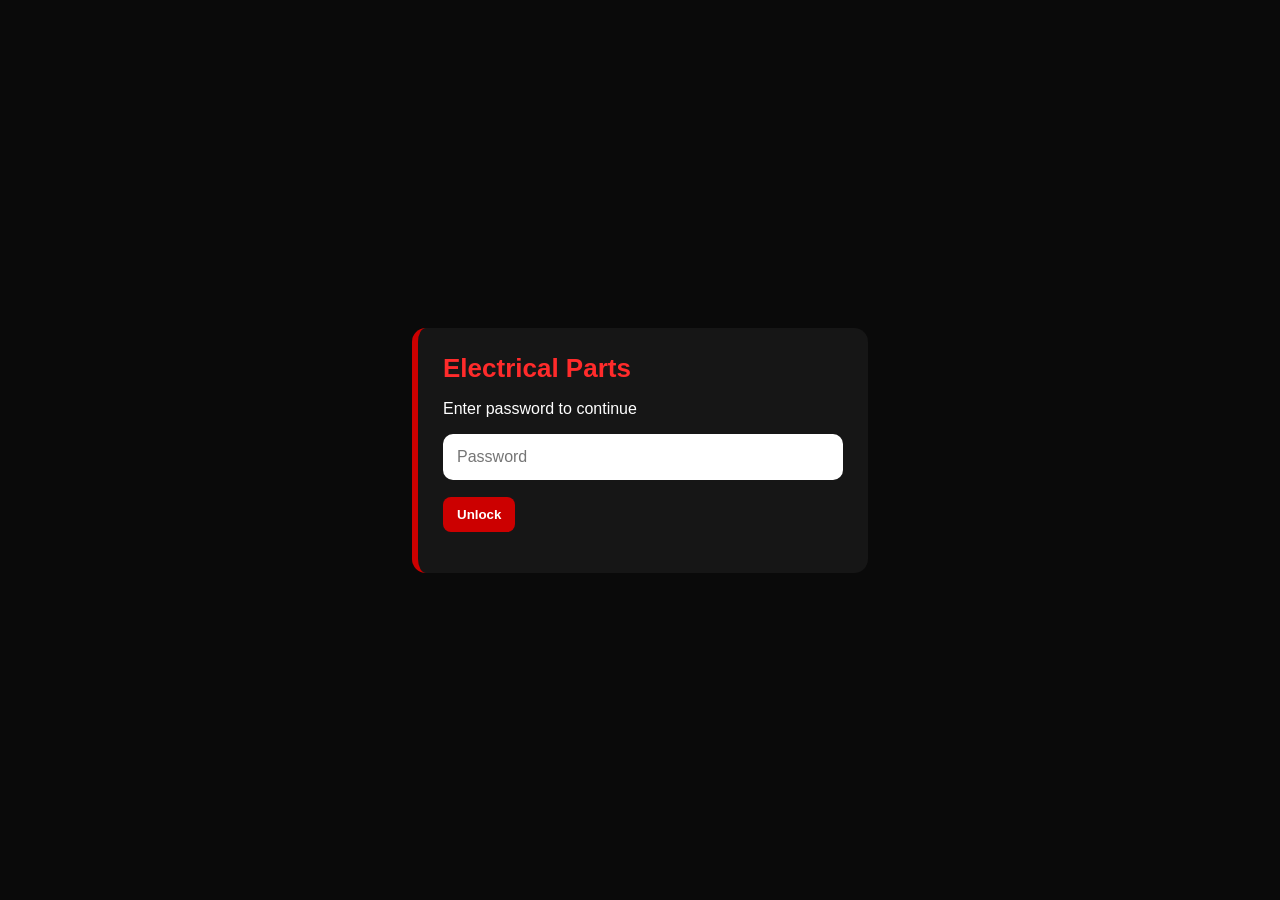
==== index.html @ 6925ba8c "Update index.html" ====
<!DOCTYPE html>
<html lang="en">
<head>
<meta charset="UTF-8">
<meta name="viewport" content="width=device-width, initial-scale=1.0">
<title>Electrical Parts</title>

<style>
body{margin:0;font-family:Arial;background:#0a0a0a;color:white;overflow-x:hidden}
header{background:#111;border-bottom:4px solid #cc0000;padding:12px;position:sticky;top:0;z-index:1000}
.top-row{display:flex;align-items:center;gap:10px}
h1{margin:0;color:#ff2b2b;font-size:26px}
.menu-btn{background:#cc0000;color:white;border:none;padding:10px 14px;border-radius:8px;font-weight:bold;cursor:pointer}
.side-menu{display:none;position:fixed;top:66px;left:0;width:280px;background:#111;border-right:4px solid #cc0000;border-bottom:4px solid #cc0000;padding:10px;z-index:2000}
.side-menu.open{display:flex;flex-direction:column}
.side-menu button{width:100%;text-align:left;background:#cc0000;border:none;color:white;padding:11px;margin:4px 0;border-radius:8px;font-weight:bold;cursor:pointer}
.page{display:none;padding:12px}.active{display:block}
input,select,textarea{width:100%;padding:14px;font-size:16px;border:none;border-radius:10px;margin-bottom:12px;box-sizing:border-box}
textarea{min-height:80px}
.card{background:#161616;border-left:6px solid #cc0000;padding:14px;margin-bottom:12px;border-radius:12px}
.card h2{margin-top:0;color:#ff4d4d}
.location{color:#00ff88;font-weight:bold}
.qty{font-size:20px;font-weight:bold;color:white}
.low{border-left-color:#ffcc00}.critical{border-left-color:#ff0000}
button{background:#cc0000;border:none;color:white;padding:10px 14px;border-radius:8px;font-weight:bold;margin:5px 4px 0 0;cursor:pointer}
.qty-btn{font-size:20px;width:42px}
.small{font-size:13px;color:#ccc}
.selected-stock{background:#123d1f!important;border-left:6px solid #00ff55!important;box-shadow:0 0 12px #00ff55}
table{width:100%;border-collapse:collapse;background:#161616;margin-bottom:15px}
th,td{border:1px solid #333;padding:8px;text-align:left}
th{background:#cc0000;color:white}
td input{margin:0;padding:8px}
.filter-grid{display:grid;grid-template-columns:1fr 1fr;gap:10px}

#loginScreen{
position:fixed;
inset:0;
background:#0a0a0a;
z-index:9999;
display:flex;
align-items:center;
justify-content:center;
padding:20px;
}

.login-box{
background:#161616;
border-left:6px solid #cc0000;
padding:25px;
border-radius:14px;
max-width:400px;
width:100%;
}

.map-wrap{width:100%;display:flex;justify-content:center;align-items:flex-start;overflow:hidden}
.map-container{display:flex;gap:20px;align-items:flex-start;transform-origin:top center}
.workshop{width:720px;height:560px;background:#efefef;border:4px solid black;position:relative;flex-shrink:0}
.box{position:absolute;border:2px solid black;background:#dce6f2;display:flex;justify-content:center;align-items:center;text-align:center;color:black;font-weight:bold;font-size:14px}
.highlight{background:#00ff55!important;box-shadow:0 0 25px #00ff55;animation:flash 1s infinite}
@keyframes flash{0%{opacity:1}50%{opacity:.45}100%{opacity:1}}
.side-panel{display:flex;flex-direction:column;gap:18px;width:260px;flex-shrink:0}
.shelf-box{background:#dce6f2;border:2px solid black;color:black}
.shelf-title{background:#2d65b3;color:white;text-align:center;padding:8px;font-weight:bold}
.shelf,.drawer-row{border-top:1px solid black;padding:8px;text-align:center}

@media(max-width:700px){
html,body{overflow-x:hidden;overflow-y:auto}
h1{font-size:18px}
header{padding:8px}
.side-menu{top:52px;width:85%;max-width:300px}
.page{padding:8px}
.filter-grid{grid-template-columns:1fr}
table{font-size:12px}
th,td{padding:5px}
body.map-mode{overflow:hidden;height:100vh}
body.map-mode #mapPage{height:calc(100vh - 76px);overflow:hidden;padding:4px}
#mapPage h2{display:none}
.map-wrap{height:calc(100vh - 118px);overflow:hidden}
.map-container{transform:scale(.31);transform-origin:top center}
.card{padding:10px;font-size:14px}.card h2{font-size:18px}
}
</style>
</head>

<body>

<div id="loginScreen">
<div class="login-box">
<h1>Electrical Parts</h1>
<p>Enter password to continue</p>
<input id="passwordInput" type="password" placeholder="Password" onkeydown="if(event.key==='Enter'){checkPassword()}">
<button onclick="checkPassword()">Unlock</button>
<p id="loginError" style="color:#ff4d4d;"></p>
</div>
</div>

<header>
<div class="top-row">
<button class="menu-btn" onclick="toggleMenu()">☰ Menu</button>
<h1>Electrical Parts</h1>
</div>

<nav id="sideMenu" class="side-menu">
<button onclick="showPage('searchPage');toggleMenu()">Search</button>
<button onclick="showPage('addPage');toggleMenu()">Add Part</button>
<button onclick="showPage('editPage');toggleMenu()">Edit Parts</button>
<button onclick="showPage('stockPage');toggleMenu()">Stock Warnings</button>
<button onclick="showPage('warningSettingsPage');toggleMenu()">Warning Settings</button>
<button onclick="showPage('movementPage');toggleMenu()">Stock In / Out</button>
<button onclick="showPage('bulkPage');toggleMenu()">Bulk Job Issue</button>
<button onclick="showPage('historyPage');toggleMenu()">Usage History</button>
<button onclick="showPage('mapPage');toggleMenu()">Map</button>
<button onclick="logout()">Logout</button>
</nav>
</header>

<div id="searchPage" class="page active">
<input id="search" placeholder="Search parts..." oninput="searchParts()">
<div id="results"></div>
</div>

<div id="addPage" class="page">
<h2>Add New Part</h2>
<input id="newPartName" placeholder="Part Name">
<input id="newSupplier" placeholder="Supplier / Manufacturer">
<input id="newMPN" placeholder="Manufacturer Part Number / Part Code">
<input id="newType" placeholder="Part Type">
<textarea id="newDescription" placeholder="Description"></textarea>
<input id="newRack" placeholder="Rack">
<input id="newShelf" placeholder="Shelf">
<input id="newDrawer" placeholder="Drawer e.g. L1 or R5">
<input id="newArea" placeholder="Area e.g. Grey Box, RHS of shelf">
<input id="newQuantity" placeholder="Quantity">
<button onclick="addPart()">Add Part</button>
</div>

<div id="editPage" class="page">
<h2>Edit Existing Parts</h2>
<input id="editSearch" placeholder="Search part to edit..." oninput="showEditParts()">
<div id="editResults"></div>
</div>

<div id="stockPage" class="page">
<h2>Stock Warnings</h2>
<p>Items are shown based on their part type warning level.</p>
<button onclick="showPage('warningSettingsPage')">Edit Stock Warning Levels</button>
<div id="stockResults"></div>
</div>

<div id="warningSettingsPage" class="page">
<h2>Stock Warning Settings</h2>
<p class="small">Set the warning quantity for each part type. Example: Terminals = 20, Sensors = 2.</p>
<div id="warningSettingsResults"></div>
</div>

<div id="movementPage" class="page">
<h2>Stock In / Out</h2>
<h3>Selected Stock Movement</h3>
<div id="selectedMovePart" class="card">No part selected.</div>

<select id="moveType">
<option value="IN">Stock In</option>
<option value="OUT">Stock Out</option>
</select>

<input id="moveQty" type="number" placeholder="Quantity">
<input id="moveJob" placeholder="Job Number / Reference">
<textarea id="moveNotes" placeholder="Notes"></textarea>
<button onclick="submitMovement()">Submit Movement</button>

<hr>

<input id="moveSearch" placeholder="Search part name, supplier, part code, type, rack, shelf or drawer..." oninput="showMovementSearchResults()">
<div id="moveSearchResults"></div>
</div>

<div id="bulkPage" class="page">
<h2>Bulk Job Issue</h2>
<p class="small">Search for parts, add them to the job table, then enter the quantity used.</p>

<input id="bulkJob" placeholder="Job Number">
<textarea id="bulkNotes" placeholder="Job notes"></textarea>

<input id="bulkSearch" placeholder="Search part to add to job..." oninput="showBulkSearchResults()">
<div id="bulkSearchResults"></div>

<h3>Parts Added To This Job</h3>
<div id="bulkJobTable"></div>

<button onclick="submitBulkIssue()">Submit Bulk Issue</button>
<button onclick="clearBulkJob()">Clear Job List</button>
</div>

<div id="historyPage" class="page">
<h2>Stock Movement / Job History</h2>

<input id="historySearch" placeholder="Search all fields including job number, part name, part code, supplier..." oninput="showHistory()">

<div class="filter-grid">
<select id="historyTypeFilter" onchange="showHistory()">
<option value="">All Movement Types</option>
<option value="IN">Stock In</option>
<option value="OUT">Stock Out</option>
<option value="MANUAL IN">Manual In</option>
<option value="MANUAL OUT">Manual Out</option>
<option value="JOB OUT">Job Out</option>
</select>

<select id="historySupplierFilter" onchange="showHistory()">
<option value="">All Suppliers / Manufacturers</option>
</select>

<select id="historyPartTypeFilter" onchange="showHistory()">
<option value="">All Part Types</option>
</select>

<select id="historyJobFilter" onchange="showHistory()">
<option value="">All Job Numbers</option>
</select>
</div>

<button onclick="clearHistoryFilters()">Clear Filters</button>
<button onclick="exportHistoryToExcel()">Export Current Results to Excel</button>

<div id="historyResults"></div>
</div>
<div id="mapPage" class="page">
<div id="selectedInfo"></div>

<div class="map-wrap">
<div class="map-container">

<div class="workshop">
<div class="box" id="rack-13" style="top:30px;left:30px;width:200px;height:55px">Rack 13</div>
<div class="box" id="rack-14" style="top:30px;left:230px;width:200px;height:55px">Rack 14</div>
<div class="box" id="rack-15" style="top:30px;left:430px;width:200px;height:55px">Rack 15</div>

<div class="box" id="rack-16" style="top:85px;left:30px;width:200px;height:55px">Rack 16</div>
<div class="box" id="rack-17" style="top:85px;left:230px;width:200px;height:55px">Rack 17</div>
<div class="box" id="rack-18" style="top:85px;left:430px;width:200px;height:55px">Rack 18</div>

<div class="box" id="right-drawer-main" style="top:190px;left:0;width:55px;height:130px;writing-mode:vertical-rl">Right Drawer</div>
<div class="box" id="left-drawer-main" style="top:350px;left:0;width:55px;height:130px;writing-mode:vertical-rl">Left Drawer</div>

<div class="box" style="top:310px;left:150px;width:280px;height:100px;background:#ddd9cf">Bench</div>
<div class="box" style="top:410px;left:320px;width:110px;height:120px;background:#ddd9cf"></div>

<div class="box" id="cupboard-1" style="bottom:40px;left:40px;width:220px;height:55px">Cupboard 1</div>
<div class="box" id="rack-19" style="bottom:40px;right:50px;width:220px;height:55px">Rack 19</div>
</div>

<div class="side-panel">

<div class="shelf-box">
<div class="shelf-title">Rack Shelves</div>
<div class="shelf" id="shelf-1">Shelf 1</div>
<div class="shelf" id="shelf-2">Shelf 2</div>
<div class="shelf" id="shelf-3">Shelf 3</div>
<div class="shelf" id="shelf-4">Shelf 4</div>
<div class="shelf" id="shelf-5">Shelf 5</div>
<div class="shelf" id="shelf-6">Shelf 6</div>
</div>

<div class="shelf-box">
<div class="shelf-title">Left Drawer</div>
<div class="drawer-row" id="left-drawer-1">L1</div>
<div class="drawer-row" id="left-drawer-2">L2</div>
<div class="drawer-row" id="left-drawer-3">L3</div>
<div class="drawer-row" id="left-drawer-4">L4</div>
<div class="drawer-row" id="left-drawer-5">L5</div>
<div class="drawer-row" id="left-drawer-6">L6</div>
<div class="drawer-row" id="left-drawer-7">L7</div>
</div>

<div class="shelf-box">
<div class="shelf-title">Right Drawer</div>
<div class="drawer-row" id="right-drawer-1">R1</div>
<div class="drawer-row" id="right-drawer-2">R2</div>
<div class="drawer-row" id="right-drawer-3">R3</div>
<div class="drawer-row" id="right-drawer-4">R4</div>
<div class="drawer-row" id="right-drawer-5">R5</div>
<div class="drawer-row" id="right-drawer-6">R6</div>
<div class="drawer-row" id="right-drawer-7">R7</div>
</div>

</div>
</div>
</div>
</div>

<script>
const PASSWORD_HASH="a15b76f0a1c9ef43b45157bc098e93d443d8902a53653517dbcca59de9decd73";

const API="https://snbavhdmagfufvpiocrf.supabase.co/rest/v1/parts_public";
const TABLE_API="https://snbavhdmagfufvpiocrf.supabase.co/rest/v1/Parts";
const MOVEMENT_API="https://snbavhdmagfufvpiocrf.supabase.co/rest/v1/stock_movements";
const WARNING_API="https://snbavhdmagfufvpiocrf.supabase.co/rest/v1/stock_warning_rules";
const API_KEY="sb_publishable_PPTLw8gmtTmpbaKq_uP07Q_nWmTYSjt";
const DEFAULT_LOW_STOCK_LIMIT=2;

let allParts=[];
let movements=[];
let bulkItems=[];
let selectedMovementPart=null;
let warningRules=[];

async function hashText(text){
const encoder=new TextEncoder();
const data=encoder.encode(text);
const hashBuffer=await crypto.subtle.digest("SHA-256",data);
const hashArray=Array.from(new Uint8Array(hashBuffer));
return hashArray.map(b=>b.toString(16).padStart(2,"0")).join("");
}

function checkPassword(){
const entered=document.getElementById("passwordInput").value.trim();

if(entered==="STT-123"){
sessionStorage.setItem("unlocked","yes");
document.getElementById("loginScreen").style.display="none";
document.getElementById("loginError").innerText="";
}else{
document.getElementById("loginError").innerText="Incorrect password";
}
}

function logout(){
sessionStorage.removeItem("unlocked");
location.reload();
}

window.addEventListener("load",()=>{
if(sessionStorage.getItem("unlocked")==="yes"){
document.getElementById("loginScreen").style.display="none";
}
});

function toggleMenu(){
document.getElementById("sideMenu").classList.toggle("open");
}

function showPage(page){
document.querySelectorAll(".page").forEach(p=>p.classList.remove("active"));
document.getElementById(page).classList.add("active");
document.body.classList.toggle("map-mode",page==="mapPage");

if(page==="editPage")showEditParts();
if(page==="stockPage")showStockWarnings();
if(page==="warningSettingsPage")showWarningSettings();

if(page==="movementPage"){
selectedMovementPart=null;
document.getElementById("selectedMovePart").className="card";
document.getElementById("selectedMovePart").innerHTML="No part selected.";
showMovementSearchResults();
}

if(page==="bulkPage"){
showBulkSearchResults();
renderBulkTable();
}

if(page==="historyPage")loadMovements();
}

async function loadParts(){
const r=await fetch(API,{
headers:{
apikey:API_KEY,
Authorization:"Bearer "+API_KEY
}
});

allParts=await r.json();

await loadWarningRules();

showParts(allParts);
showStockWarnings();
renderBulkTable();
}

async function loadWarningRules(){
const r=await fetch(WARNING_API+"?select=*",{
headers:{
apikey:API_KEY,
Authorization:"Bearer "+API_KEY
}
});

warningRules=await r.json();
}

function qty(p){
return Number(p.quantity||0);
}

function getWarningLevel(partType){
const rule=warningRules.find(r=>
String(r.part_type||"").toLowerCase()===String(partType||"").toLowerCase()
);

return rule?Number(rule.warning_level||DEFAULT_LOW_STOCK_LIMIT):DEFAULT_LOW_STOCK_LIMIT;
}

function cardClass(p){
const warning=getWarningLevel(p.part_type);

if(qty(p)<=0)return"card critical";
if(qty(p)<=warning)return"card low";

return"card";
}

function partMatches(p,s){
return JSON.stringify(p).toLowerCase().includes(s);
}

function searchParts(){
const s=document.getElementById("search").value.toLowerCase();
showParts(allParts.filter(p=>partMatches(p,s)));
}

function renderPartCard(part){
const encoded=encodeURIComponent(JSON.stringify(part));
const warning=getWarningLevel(part.part_type);

const description=part.description||"";
const area=part.area||"";

return `
<div class="${cardClass(part)}">
<h2>${part.part_name||""}</h2>
<p><b>Supplier / Manufacturer:</b> ${part.supplier_name||""}</p>
<p><b>Manufacturer Part Number:</b> ${part.manufacturer_part_number||""}</p>
<p><b>Part Type:</b> ${part.part_type||""}</p>
${description?`<p><b>Description:</b> ${description}</p>`:""}

<p class="qty"><b>Quantity:</b> ${qty(part)}</p>
<p class="small">Warning level for this type: ${warning}</p>

<button class="qty-btn" onclick="changeQuantityFromEncoded('${encoded}',${qty(part)-1},'MANUAL OUT','')">-</button>
<button class="qty-btn" onclick="changeQuantityFromEncoded('${encoded}',${qty(part)+1},'MANUAL IN','')">+</button>

<p class="location">
${part.rack?"Rack "+part.rack:""}
${part.shelf?" | Shelf "+part.shelf:""}
${part.drawer?" | Drawer "+part.drawer:""}
${area?" | Area "+area:""}
</p>

<button onclick='showMap(${JSON.stringify(part.rack||"")},${JSON.stringify(part.shelf||"")},${JSON.stringify(part.drawer||"")})'>View Location on Map</button>
</div>`;
}

function showParts(parts){
document.getElementById("results").innerHTML=parts.map(renderPartCard).join("");
}

function showStockWarnings(){
const low=[...allParts]
.filter(p=>qty(p)<=getWarningLevel(p.part_type))
.sort((a,b)=>qty(a)-qty(b));

document.getElementById("stockResults").innerHTML=low.length
? low.map(renderPartCard).join("")
: `<div class="card"><h2>No low stock items</h2></div>`;
}

function showWarningSettings(){
const partTypes=[...new Set(allParts.map(p=>p.part_type||"Unknown").filter(Boolean))].sort();

document.getElementById("warningSettingsResults").innerHTML=`
<table>
<thead>
<tr><th>Part Type</th><th>Warning Level</th><th>Save</th></tr>
</thead>
<tbody>
${partTypes.map((type,i)=>`
<tr>
<td>${type}</td>
<td><input id="warn-${i}" type="number" value="${getWarningLevel(type)}"></td>
<td><button onclick="saveWarningRule('${encodeURIComponent(type)}','warn-${i}')">Save</button></td>
</tr>
`).join("")}
</tbody>
</table>`;
}

async function saveWarningRule(encodedType,inputId){
const type=decodeURIComponent(encodedType);
const level=Number(document.getElementById(inputId).value||DEFAULT_LOW_STOCK_LIMIT);

const existing=warningRules.find(r=>
String(r.part_type||"").toLowerCase()===String(type||"").toLowerCase()
);

let response;

if(existing){
response=await fetch(WARNING_API+"?id=eq."+existing.id,{
method:"PATCH",
headers:{"Content-Type":"application/json",apikey:API_KEY,Authorization:"Bearer "+API_KEY},
body:JSON.stringify({warning_level:level})
});
}else{
response=await fetch(WARNING_API,{
method:"POST",
headers:{"Content-Type":"application/json",apikey:API_KEY,Authorization:"Bearer "+API_KEY},
body:JSON.stringify({part_type:type,warning_level:level})
});
}

if(!response.ok){
alert(await response.text());
return;
}

alert("Warning level saved");
await loadWarningRules();
showWarningSettings();
showStockWarnings();
}

function changeQuantityFromEncoded(encoded,newQty,type,job){
changeQuantity(JSON.parse(decodeURIComponent(encoded)),newQty,type,job);
}

async function changeQuantity(part,newQty,type="UPDATE",job="",notes=""){
if(newQty<0)newQty=0;

let url=part.id
? TABLE_API+"?id=eq."+part.id
: TABLE_API+"?Manufacturer%20Part%20Number=eq."+encodeURIComponent(part.manufacturer_part_number);

const r=await fetch(url,{
method:"PATCH",
headers:{
"Content-Type":"application/json",
apikey:API_KEY,
Authorization:"Bearer "+API_KEY,
Prefer:"return=representation"
},
body:JSON.stringify({"Quantity":Number(newQty)})
});

if(!r.ok){
alert(await r.text());
return;
}

const oldQty=qty(part);

const index=allParts.findIndex(p=>
(p.id&&p.id===part.id) ||
(!p.id&&p.manufacturer_part_number===part.manufacturer_part_number)
);

if(index!==-1)allParts[index].quantity=Number(newQty);

await logMovement(part,type,Math.abs(oldQty-newQty),job,notes);

if(selectedMovementPart&&((selectedMovementPart.id&&selectedMovementPart.id===part.id)||selectedMovementPart.manufacturer_part_number===part.manufacturer_part_number)){
selectedMovementPart.quantity=Number(newQty);
selectMovementPart(encodeURIComponent(JSON.stringify(selectedMovementPart)));
}

const search=document.getElementById("search").value.toLowerCase();
showParts(search?allParts.filter(p=>partMatches(p,search)):allParts);
showStockWarnings();
renderBulkTable();
}

  async function logMovement(part,type,amount,job,notes){
if(!amount)return;

await fetch(MOVEMENT_API,{
method:"POST",
headers:{
"Content-Type":"application/json",
apikey:API_KEY,
Authorization:"Bearer "+API_KEY
},
body:JSON.stringify({
part_id:part.id||null,
part_name:part.part_name||"",
manufacturer_part_number:part.manufacturer_part_number||"",
movement_type:type,
quantity:Number(amount),
job_number:job||"",
notes:notes||""
})
});
}

async function addPart(){
const newPart={
"Part Name":document.getElementById("newPartName").value,
"Supplier Name":document.getElementById("newSupplier").value,
"Manufacturer Part Number":document.getElementById("newMPN").value,
"Part Type":document.getElementById("newType").value,
"Description":document.getElementById("newDescription").value,
"Rack":document.getElementById("newRack").value,
"Shelf":Number(document.getElementById("newShelf").value||0)||null,
"Drawer":document.getElementById("newDrawer").value,
"Area":document.getElementById("newArea").value,
"Quantity":Number(document.getElementById("newQuantity").value||0)
};

const r=await fetch(TABLE_API,{
method:"POST",
headers:{
"Content-Type":"application/json",
apikey:API_KEY,
Authorization:"Bearer "+API_KEY
},
body:JSON.stringify(newPart)
});

if(!r.ok){
alert(await r.text());
return;
}

alert("Part Added");

loadParts();
showPage("searchPage");
}

function showEditParts(){
const s=(document.getElementById("editSearch")?.value||"").toLowerCase();

const list=allParts.filter(p=>partMatches(p,s));

document.getElementById("editResults").innerHTML=list.map((p,i)=>{
const encoded=encodeURIComponent(JSON.stringify(p));

return `
<div class="card">
<h2>${p.part_name||""}</h2>

<input id="epn-${i}" value="${p.part_name||""}" placeholder="Part Name">
<input id="esup-${i}" value="${p.supplier_name||""}" placeholder="Supplier">
<input id="empn-${i}" value="${p.manufacturer_part_number||""}" placeholder="Manufacturer Part Number">
<input id="etype-${i}" value="${p.part_type||""}" placeholder="Part Type">
<textarea id="edesc-${i}" placeholder="Description">${p.description||""}</textarea>
<input id="erack-${i}" value="${p.rack||""}" placeholder="Rack">
<input id="eshelf-${i}" value="${p.shelf||""}" placeholder="Shelf">
<input id="edrawer-${i}" value="${p.drawer||"",
p.area||""}" placeholder="Drawer">
<input id="earea-${i}" value="${p.area||""}" placeholder="Area">
<input id="eqty-${i}" value="${qty(p)}" placeholder="Quantity">

<button onclick="saveEditFromEncoded('${encoded}',${i})">Save Changes</button>
</div>`;
}).join("");
}

function saveEditFromEncoded(encoded,index){
const part=JSON.parse(decodeURIComponent(encoded));
saveEdit(part,index);
}

async function saveEdit(part,index){
const data={
"Part Name":document.getElementById("epn-"+index).value,
"Supplier Name":document.getElementById("esup-"+index).value,
"Manufacturer Part Number":document.getElementById("empn-"+index).value,
"Part Type":document.getElementById("etype-"+index).value,
"Description":document.getElementById("edesc-"+index).value,
"Rack":document.getElementById("erack-"+index).value,
"Shelf":Number(document.getElementById("eshelf-"+index).value||0)||null,
"Drawer":document.getElementById("edrawer-"+index).value,
"Area":document.getElementById("earea-"+index).value,
"Quantity":Number(document.getElementById("eqty-"+index).value||0)
};

let url="";
if(part.id){
url=TABLE_API+"?id=eq."+part.id;
}else{
url=TABLE_API+"?Manufacturer%20Part%20Number=eq."+encodeURIComponent(part.manufacturer_part_number);
}

const r=await fetch(url,{
method:"PATCH",
headers:{
"Content-Type":"application/json",
apikey:API_KEY,
Authorization:"Bearer "+API_KEY,
Prefer:"return=representation"
},
body:JSON.stringify(data)
});

if(!r.ok){
alert(await r.text());
return;
}

alert("Updated");

await loadParts();
showEditParts();
}

function showMovementSearchResults(){
const box=document.getElementById("moveSearchResults");
if(!box)return;

const s=(document.getElementById("moveSearch")?.value||"").toLowerCase();

if(!s){
box.innerHTML=`<div class="card"><p>Search for a part to select it.</p></div>`;
return;
}

const matches=allParts.filter(p=>partMatches(p,s)).slice(0,20);

box.innerHTML=matches.length?matches.map(p=>{
const encoded=encodeURIComponent(JSON.stringify(p));

const selected=selectedMovementPart&&(
(selectedMovementPart.id&&selectedMovementPart.id===p.id) ||
selectedMovementPart.manufacturer_part_number===p.manufacturer_part_number
);

return `
<div class="${selected?'card selected-stock':'card'}">
<h2>${p.part_name||""}</h2>
<p><b>Supplier / Manufacturer:</b> ${p.supplier_name||""}</p>
<p><b>Manufacturer Part Number:</b> ${p.manufacturer_part_number||""}</p>
<p><b>Part Type:</b> ${p.part_type||""}</p>
${p.description?`<p><b>Description:</b> ${p.description}</p>`:""}
${p.area?`<p><b>Area:</b> ${p.area}</p>`:""}
<p><b>Current Qty:</b> ${qty(p)}</p>
<button onclick="selectMovementPart('${encoded}')">${selected?'Selected':'Select This Part'}</button>
</div>`;
}).join(""):`<div class="card"><p>No matching parts found.</p></div>`;
}

function selectMovementPart(encoded){
selectedMovementPart=JSON.parse(decodeURIComponent(encoded));

document.getElementById("selectedMovePart").className="card selected-stock";

document.getElementById("selectedMovePart").innerHTML=`
<h2>${selectedMovementPart.part_name||""}</h2>
<p><b>Supplier / Manufacturer:</b> ${selectedMovementPart.supplier_name||""}</p>
<p><b>Manufacturer Part Number:</b> ${selectedMovementPart.manufacturer_part_number||""}</p>
<p><b>Part Type:</b> ${selectedMovementPart.part_type||""}</p>
${selectedMovementPart.description?`<p><b>Description:</b> ${selectedMovementPart.description}</p>`:""}
${selectedMovementPart.area?`<p><b>Area:</b> ${selectedMovementPart.area}</p>`:""}
<p><b>Current Quantity:</b> ${qty(selectedMovementPart)}</p>
<p class="location">
${selectedMovementPart.rack?"Rack "+selectedMovementPart.rack:""}
${selectedMovementPart.shelf?" | Shelf "+selectedMovementPart.shelf:""}
${selectedMovementPart.drawer?" | Drawer "+selectedMovementPart.drawer:""}
</p>`;

document.getElementById("moveQty").focus();

showMovementSearchResults();
}

async function submitMovement(){
const p=selectedMovementPart;
const type=document.getElementById("moveType").value;
const amount=Number(document.getElementById("moveQty").value||0);
const job=document.getElementById("moveJob").value;
const notes=document.getElementById("moveNotes").value;

if(!p||!amount){
alert("Select a part and quantity");
return;
}

const newQty=type==="IN"?qty(p)+amount:qty(p)-amount;

await changeQuantity(p,newQty,type,job,notes);

document.getElementById("moveQty").value="";
document.getElementById("moveJob").value="";
document.getElementById("moveNotes").value="";

alert("Movement saved");
}

function showBulkSearchResults(){
const box=document.getElementById("bulkSearchResults");
if(!box)return;

const s=(document.getElementById("bulkSearch")?.value||"").toLowerCase();

if(!s){
box.innerHTML=`<div class="card"><p>Start typing to search parts.</p></div>`;
return;
}

const matches=allParts.filter(p=>partMatches(p,s)).slice(0,20);

box.innerHTML=matches.length?matches.map(p=>{
const encoded=encodeURIComponent(JSON.stringify(p));

return `
<div class="card">
<h2>${p.part_name||""}</h2>
<p><b>Supplier / Manufacturer:</b> ${p.supplier_name||""}</p>
<p><b>Part Code:</b> ${p.manufacturer_part_number||""}</p>
<p><b>Current Qty:</b> ${qty(p)}</p>
<p class="location">
${p.rack?"Rack "+p.rack:""}
${p.shelf?" | Shelf "+p.shelf:""}
${p.drawer?" | Drawer "+p.drawer:""}
</p>
<button onclick="addToBulkJob('${encoded}')">Add to Job</button>
</div>`;
}).join(""):`<div class="card"><p>No matching parts found.</p></div>`;
}

function addToBulkJob(encoded){
const part=JSON.parse(decodeURIComponent(encoded));

const exists=bulkItems.find(i=>
(i.part.id&&i.part.id===part.id) ||
i.part.manufacturer_part_number===part.manufacturer_part_number
);

if(exists){
alert("This part is already in the job table.");
return;
}

bulkItems.push({
part:part,
amount:1
});

renderBulkTable();
}

function renderBulkTable(){
const box=document.getElementById("bulkJobTable");
if(!box)return;

if(bulkItems.length===0){
box.innerHTML=`<div class="card"><p>No parts added to this job yet.</p></div>`;
return;
}

box.innerHTML=`
<table>
<thead>
<tr>
<th>Part</th>
<th>Part Code</th>
<th>Stock</th>
<th>Qty Used</th>
<th>Remove</th>
</tr>
</thead>
<tbody>
${bulkItems.map((item,i)=>`
<tr>
<td>${item.part.part_name||""}</td>
<td>${item.part.manufacturer_part_number||""}</td>
<td>${qty(item.part)}</td>
<td><input id="bulkAmount-${i}" type="number" min="1" value="${item.amount}" oninput="updateBulkAmount(${i},this.value)"></td>
<td><button onclick="removeBulkItem(${i})">Remove</button></td>
</tr>
`).join("")}
</tbody>
</table>`;
}

function updateBulkAmount(index,value){
bulkItems[index].amount=Number(value||0);
}

function removeBulkItem(index){
bulkItems.splice(index,1);
renderBulkTable();
}

function clearBulkJob(){
bulkItems=[];
document.getElementById("bulkSearch").value="";
document.getElementById("bulkJob").value="";
document.getElementById("bulkNotes").value="";
renderBulkTable();
showBulkSearchResults();
}

async function submitBulkIssue(){
const job=document.getElementById("bulkJob").value.trim();
const notes=document.getElementById("bulkNotes").value;

if(!job){
alert("Enter a job number");
return;
}

if(bulkItems.length===0){
alert("Add at least one part to the job table.");
return;
}

/* Take a snapshot of the table BEFORE updating anything.
   This stops the page re-rendering during processing from losing rows. */
const itemsToProcess=bulkItems.map((item,i)=>{
const input=document.getElementById("bulkAmount-"+i);
const amount=Number(input ? input.value : item.amount || 0);
return {
part:item.part,
amount:amount
};
}).filter(item=>item.amount>0);

if(itemsToProcess.length===0){
alert("Enter a quantity for at least one part.");
return;
}

for(const item of itemsToProcess){
const currentPart=allParts.find(p=>
(p.id&&item.part.id&&p.id===item.part.id) ||
(p.manufacturer_part_number&&item.part.manufacturer_part_number&&p.manufacturer_part_number===item.part.manufacturer_part_number)
) || item.part;

const oldQty=qty(currentPart);
const newQty=Math.max(0, oldQty-item.amount);

let url=currentPart.id
? TABLE_API+"?id=eq."+currentPart.id
: TABLE_API+"?Manufacturer%20Part%20Number=eq."+encodeURIComponent(currentPart.manufacturer_part_number);

const updateResponse=await fetch(url,{
method:"PATCH",
headers:{
"Content-Type":"application/json",
apikey:API_KEY,
Authorization:"Bearer "+API_KEY,
Prefer:"return=representation"
},
body:JSON.stringify({"Quantity":Number(newQty)})
});

if(!updateResponse.ok){
alert(await updateResponse.text());
return;
}

const index=allParts.findIndex(p=>
(p.id&&currentPart.id&&p.id===currentPart.id) ||
(p.manufacturer_part_number&&currentPart.manufacturer_part_number&&p.manufacturer_part_number===currentPart.manufacturer_part_number)
);

if(index!==-1){
allParts[index].quantity=Number(newQty);
}

await logMovement(currentPart,"JOB OUT",item.amount,job,notes);
}

alert("Bulk job issue saved");

bulkItems=[];
document.getElementById("bulkSearch").value="";
document.getElementById("bulkJob").value="";
document.getElementById("bulkNotes").value="";
renderBulkTable();
showStockWarnings();
showParts(allParts);

showPage("historyPage");
}
async function loadMovements(){
const r=await fetch(MOVEMENT_API+"?select=*&order=created_at.desc",{
headers:{
apikey:API_KEY,
Authorization:"Bearer "+API_KEY
}
});

movements=await r.json();

populateHistoryFilters();
showHistory();
}

function getPartForMovement(m){
return allParts.find(p=>
(p.id&&m.part_id&&p.id===m.part_id) ||
(p.manufacturer_part_number&&m.manufacturer_part_number&&p.manufacturer_part_number===m.manufacturer_part_number)
)||{};
}

function populateHistoryFilters(){
const suppliers=[...new Set(allParts.map(p=>p.supplier_name).filter(Boolean))].sort();
const types=[...new Set(allParts.map(p=>p.part_type).filter(Boolean))].sort();
const jobs=[...new Set(movements.map(m=>m.job_number).filter(Boolean))].sort();

document.getElementById("historySupplierFilter").innerHTML=
`<option value="">All Suppliers / Manufacturers</option>`+
suppliers.map(v=>`<option value="${v}">${v}</option>`).join("");

document.getElementById("historyPartTypeFilter").innerHTML=
`<option value="">All Part Types</option>`+
types.map(v=>`<option value="${v}">${v}</option>`).join("");

document.getElementById("historyJobFilter").innerHTML=
`<option value="">All Job Numbers</option>`+
jobs.map(v=>`<option value="${v}">${v}</option>`).join("");
}

function filteredHistoryResults(){
const search=(document.getElementById("historySearch")?.value||"").toLowerCase();
const typeFilter=document.getElementById("historyTypeFilter")?.value||"";
const supplierFilter=document.getElementById("historySupplierFilter")?.value||"";
const partTypeFilter=document.getElementById("historyPartTypeFilter")?.value||"";
const jobFilter=document.getElementById("historyJobFilter")?.value||"";

return movements.filter(m=>{
const p=getPartForMovement(m);

const combined={
...m,
supplier_name:p.supplier_name||"",
part_type:p.part_type||"",
description:p.description||"",
rack:p.rack||"",
shelf:p.shelf||"",
drawer:p.drawer||"",
p.area||"",
area:p.area||""
};

if(search&&!JSON.stringify(combined).toLowerCase().includes(search))return false;
if(typeFilter&&m.movement_type!==typeFilter)return false;
if(supplierFilter&&p.supplier_name!==supplierFilter)return false;
if(partTypeFilter&&p.part_type!==partTypeFilter)return false;
if(jobFilter&&m.job_number!==jobFilter)return false;

return true;
});
}

function showHistory(){
const list=filteredHistoryResults();

document.getElementById("historyResults").innerHTML=list.map(m=>{
const p=getPartForMovement(m);

return `
<div class="card">
<h2>${m.part_name||""}</h2>
<p><b>Manufacturer Part Number:</b> ${m.manufacturer_part_number||""}</p>
<p><b>Supplier / Manufacturer:</b> ${p.supplier_name||""}</p>
<p><b>Part Type:</b> ${p.part_type||""}</p>
${p.description?`<p><b>Description:</b> ${p.description}</p>`:""}
${p.area?`<p><b>Area:</b> ${p.area}</p>`:""}
<p><b>Movement:</b> ${m.movement_type||""}</p>
<p><b>Quantity:</b> ${m.quantity||""}</p>
<p><b>Job:</b> ${m.job_number||""}</p>
<p><b>Notes:</b> ${m.notes||""}</p>
<p class="location">
${p.rack?"Rack "+p.rack:""}
${p.shelf?" | Shelf "+p.shelf:""}
${p.drawer?" | Drawer "+p.drawer:""}
</p>
<p class="small">${m.created_at||""}</p>
</div>`;
}).join("");
}

function clearHistoryFilters(){
document.getElementById("historySearch").value="";
document.getElementById("historyTypeFilter").value="";
document.getElementById("historySupplierFilter").value="";
document.getElementById("historyPartTypeFilter").value="";
document.getElementById("historyJobFilter").value="";

showHistory();
}

function exportHistoryToExcel(){
const filtered=filteredHistoryResults();

let csv="Date,Part Name,Manufacturer Part Number,Supplier,Part Type,Description,Movement,Quantity,Job Number,Movement Notes,Rack,Shelf,Drawer,Area\n";

filtered.forEach(m=>{
const p=getPartForMovement(m);

csv += [
m.created_at||"",
m.part_name||"",
m.manufacturer_part_number||"",
p.supplier_name||"",
p.part_type||"",
p.description||"",
m.movement_type||"",
m.quantity||"",
m.job_number||"",
m.notes||"",
p.rack||"",
p.shelf||"",
p.drawer||"",
p.area||""
].map(value=>`"${String(value).replace(/"/g,'""')}"`).join(",")+"\n";
});

const blob=new Blob([csv],{type:"text/csv;charset=utf-8;"});
const link=document.createElement("a");

link.href=URL.createObjectURL(blob);
link.download="stock_movement_history.csv";
link.click();
}

function clearHighlights(){
document.querySelectorAll(".highlight").forEach(e=>e.classList.remove("highlight"));
}

function extractNumber(v){
const m=String(v||"").match(/\d+/);
return m?m[0]:"";
}

function showMap(rack,shelf,drawer){
showPage("mapPage");
clearHighlights();

const rackNum=extractNumber(rack);
const shelfNum=extractNumber(shelf);
const drawerRaw=String(drawer||"").trim();
const drawerText=drawerRaw.toLowerCase();
const drawerNum=extractNumber(drawerText);

document.getElementById("selectedInfo").innerHTML=
`<div class="card">
<b>Selected Location</b><br>
${rackNum?"Rack "+rackNum+" ":""}
${shelfNum?"Shelf "+shelfNum+" ":""}
${drawerRaw?"Drawer "+drawerRaw:""}
</div>`;

document.getElementById("rack-"+rackNum)?.classList.add("highlight");
document.getElementById("shelf-"+shelfNum)?.classList.add("highlight");

if(drawerText.startsWith("l")&&drawerNum){
document.getElementById("left-drawer-main")?.classList.add("highlight");
document.getElementById("left-drawer-"+drawerNum)?.classList.add("highlight");
}

if(drawerText.startsWith("r")&&drawerNum){
document.getElementById("right-drawer-main")?.classList.add("highlight");
document.getElementById("right-drawer-"+drawerNum)?.classList.add("highlight");
}
}

fetch(API,{
headers:{
apikey:API_KEY,
Authorization:"Bearer "+API_KEY
}
});

loadParts();

</script>

</body>
</html>
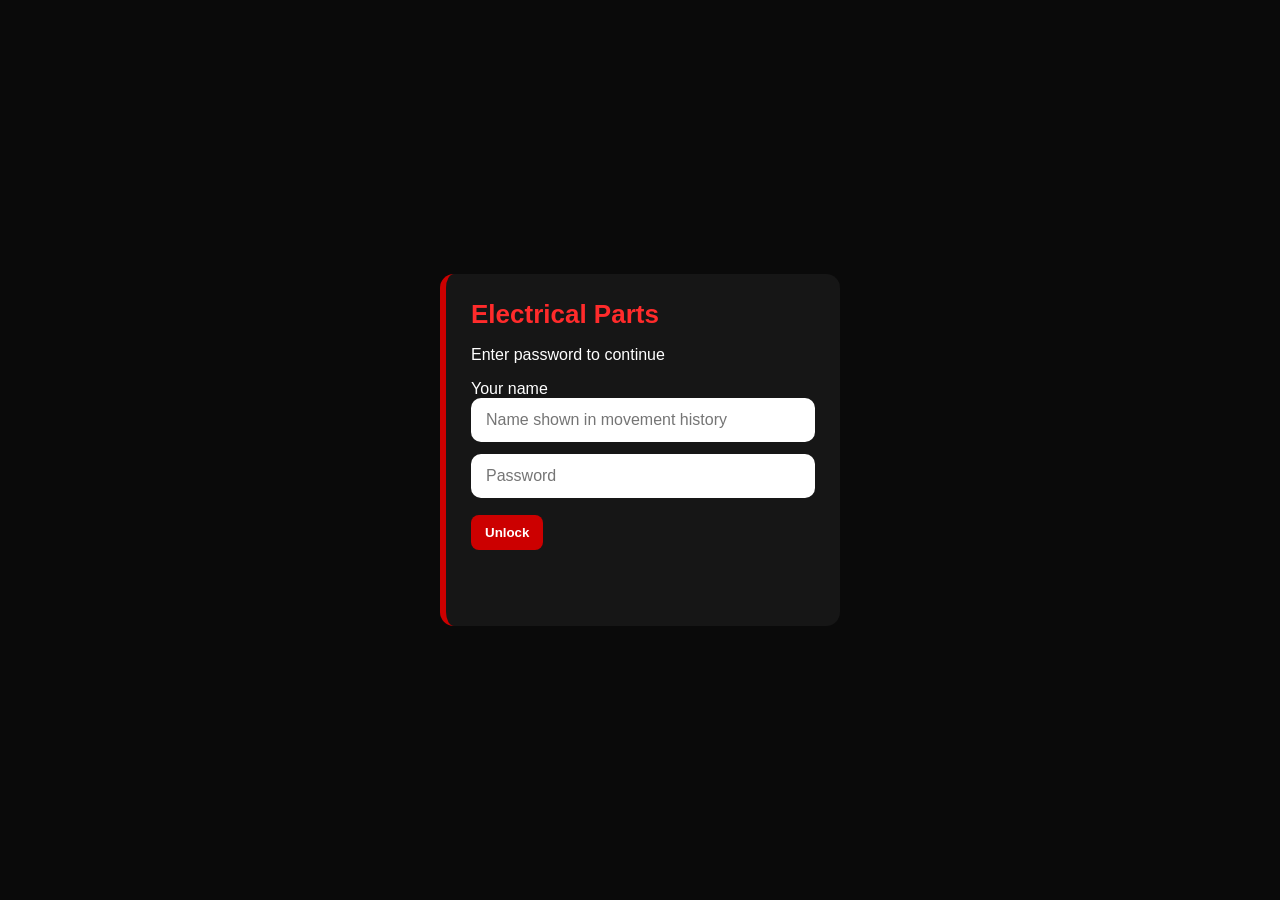
==== commit 3e3740ab: "commit" ====
--- a/index.html
+++ b/index.html
@@ -5,81 +5,7 @@
 <meta name="viewport" content="width=device-width, initial-scale=1.0">
 <title>Electrical Parts</title>
 
-<style>
-body{margin:0;font-family:Arial;background:#0a0a0a;color:white;overflow-x:hidden}
-header{background:#111;border-bottom:4px solid #cc0000;padding:12px;position:sticky;top:0;z-index:1000}
-.top-row{display:flex;align-items:center;gap:10px}
-h1{margin:0;color:#ff2b2b;font-size:26px}
-.menu-btn{background:#cc0000;color:white;border:none;padding:10px 14px;border-radius:8px;font-weight:bold;cursor:pointer}
-.side-menu{display:none;position:fixed;top:66px;left:0;width:280px;background:#111;border-right:4px solid #cc0000;border-bottom:4px solid #cc0000;padding:10px;z-index:2000}
-.side-menu.open{display:flex;flex-direction:column}
-.side-menu button{width:100%;text-align:left;background:#cc0000;border:none;color:white;padding:11px;margin:4px 0;border-radius:8px;font-weight:bold;cursor:pointer}
-.page{display:none;padding:12px}.active{display:block}
-input,select,textarea{width:100%;padding:14px;font-size:16px;border:none;border-radius:10px;margin-bottom:12px;box-sizing:border-box}
-textarea{min-height:80px}
-.card{background:#161616;border-left:6px solid #cc0000;padding:14px;margin-bottom:12px;border-radius:12px}
-.card h2{margin-top:0;color:#ff4d4d}
-.location{color:#00ff88;font-weight:bold}
-.qty{font-size:20px;font-weight:bold;color:white}
-.low{border-left-color:#ffcc00}.critical{border-left-color:#ff0000}
-button{background:#cc0000;border:none;color:white;padding:10px 14px;border-radius:8px;font-weight:bold;margin:5px 4px 0 0;cursor:pointer}
-.qty-btn{font-size:20px;width:42px}
-.small{font-size:13px;color:#ccc}
-.selected-stock{background:#123d1f!important;border-left:6px solid #00ff55!important;box-shadow:0 0 12px #00ff55}
-table{width:100%;border-collapse:collapse;background:#161616;margin-bottom:15px}
-th,td{border:1px solid #333;padding:8px;text-align:left}
-th{background:#cc0000;color:white}
-td input{margin:0;padding:8px}
-.filter-grid{display:grid;grid-template-columns:1fr 1fr;gap:10px}
-
-#loginScreen{
-position:fixed;
-inset:0;
-background:#0a0a0a;
-z-index:9999;
-display:flex;
-align-items:center;
-justify-content:center;
-padding:20px;
-}
-
-.login-box{
-background:#161616;
-border-left:6px solid #cc0000;
-padding:25px;
-border-radius:14px;
-max-width:400px;
-width:100%;
-}
-
-.map-wrap{width:100%;display:flex;justify-content:center;align-items:flex-start;overflow:hidden}
-.map-container{display:flex;gap:20px;align-items:flex-start;transform-origin:top center}
-.workshop{width:720px;height:560px;background:#efefef;border:4px solid black;position:relative;flex-shrink:0}
-.box{position:absolute;border:2px solid black;background:#dce6f2;display:flex;justify-content:center;align-items:center;text-align:center;color:black;font-weight:bold;font-size:14px}
-.highlight{background:#00ff55!important;box-shadow:0 0 25px #00ff55;animation:flash 1s infinite}
-@keyframes flash{0%{opacity:1}50%{opacity:.45}100%{opacity:1}}
-.side-panel{display:flex;flex-direction:column;gap:18px;width:260px;flex-shrink:0}
-.shelf-box{background:#dce6f2;border:2px solid black;color:black}
-.shelf-title{background:#2d65b3;color:white;text-align:center;padding:8px;font-weight:bold}
-.shelf,.drawer-row{border-top:1px solid black;padding:8px;text-align:center}
-
-@media(max-width:700px){
-html,body{overflow-x:hidden;overflow-y:auto}
-h1{font-size:18px}
-header{padding:8px}
-.side-menu{top:52px;width:85%;max-width:300px}
-.page{padding:8px}
-.filter-grid{grid-template-columns:1fr}
-table{font-size:12px}
-th,td{padding:5px}
-body.map-mode{overflow:hidden;height:100vh}
-body.map-mode #mapPage{height:calc(100vh - 76px);overflow:hidden;padding:4px}
-#mapPage h2{display:none}
-.map-wrap{height:calc(100vh - 118px);overflow:hidden}
-.map-container{transform:scale(.31);transform-origin:top center}
-.card{padding:10px;font-size:14px}.card h2{font-size:18px}
-}
-</style>
+<link rel="stylesheet" href="style.css">
 </head>
 
 <body>
@@ -88,63 +14,129 @@
 <div class="login-box">
 <h1>Electrical Parts</h1>
 <p>Enter password to continue</p>
-<input id="passwordInput" type="password" placeholder="Password" onkeydown="if(event.key==='Enter'){checkPassword()}">
-<button onclick="checkPassword()">Unlock</button>
-<p id="loginError" style="color:#ff4d4d;"></p>
+<label for="operatorName">Your name</label>
+<input id="operatorName" autocomplete="username" maxlength="100" placeholder="Name shown in movement history">
+<label class="sr-only" for="passwordInput">Staff password</label>
+<input id="passwordInput" type="password" autocomplete="current-password" placeholder="Password" onkeydown="if(event.key==='Enter'){checkPassword()}">
+<button id="loginButton" onclick="checkPassword()">Unlock</button>
+<p id="loginError" class="login-error" role="alert" aria-live="assertive"></p>
 </div>
 </div>
 
 <header>
 <div class="top-row">
-<button class="menu-btn" onclick="toggleMenu()">☰ Menu</button>
-<h1>Electrical Parts</h1>
-</div>
-
-<nav id="sideMenu" class="side-menu">
-<button onclick="showPage('searchPage');toggleMenu()">Search</button>
-<button onclick="showPage('addPage');toggleMenu()">Add Part</button>
-<button onclick="showPage('editPage');toggleMenu()">Edit Parts</button>
-<button onclick="showPage('stockPage');toggleMenu()">Stock Warnings</button>
-<button onclick="showPage('warningSettingsPage');toggleMenu()">Warning Settings</button>
-<button onclick="showPage('movementPage');toggleMenu()">Stock In / Out</button>
-<button onclick="showPage('bulkPage');toggleMenu()">Bulk Job Issue</button>
-<button onclick="showPage('historyPage');toggleMenu()">Usage History</button>
-<button onclick="showPage('mapPage');toggleMenu()">Map</button>
-<button onclick="logout()">Logout</button>
+<button id="menuButton" class="menu-btn" aria-controls="sideMenu" aria-expanded="false" onclick="toggleMenu()">☰ Menu</button>
+<div class="header-titles"><h1>Electrical Parts</h1><span id="currentPageTitle">Dashboard</span></div>
+<span id="sessionCountdown" class="session-countdown" aria-live="polite"></span>
+</div>
+
+<nav id="sideMenu" class="side-menu" aria-label="Inventory navigation">
+<button data-page="dashboardPage" aria-current="page" onclick="showPage('dashboardPage');closeMenu()">Dashboard</button>
+<button data-page="searchPage" onclick="showPage('searchPage');closeMenu()">Inventory</button>
+<button data-page="addPage" onclick="showPage('addPage');toggleMenu()">Add Part</button>
+<button data-page="editPage" onclick="showPage('editPage');toggleMenu()">Edit Parts</button>
+<button data-page="stockPage" onclick="showPage('stockPage');toggleMenu()">Stock Warnings</button>
+<button data-page="reorderPage" onclick="showPage('reorderPage');closeMenu()">Reorder List</button>
+<button data-page="warningSettingsPage" onclick="showPage('warningSettingsPage');toggleMenu()">Warning Settings</button>
+<button data-page="movementPage" onclick="showPage('movementPage');toggleMenu()">Stock In / Out</button>
+<button data-page="bulkPage" onclick="showPage('bulkPage');toggleMenu()">Bulk Job Issue</button>
+<button data-page="historyPage" onclick="showPage('historyPage');toggleMenu()">Usage History</button>
+<button data-page="importPage" onclick="showPage('importPage');closeMenu()">Import Parts</button>
+<button data-page="duplicatesPage" onclick="showPage('duplicatesPage');closeMenu()">Duplicate Review</button>
+<button data-page="mapPage" onclick="showPage('mapPage');toggleMenu()">Map</button>
+<button class="nav-logout" onclick="logout()">Logout</button>
 </nav>
 </header>
 
-<div id="searchPage" class="page active">
-<input id="search" placeholder="Search parts..." oninput="searchParts()">
+<div id="appStatus" class="app-status" role="status" aria-live="polite"></div>
+
+<div id="dashboardPage" class="page active">
+<div class="page-heading"><div><p class="eyebrow">Inventory overview</p><h2>Dashboard</h2></div><button onclick="loadParts()">Refresh</button></div>
+<div id="dashboardStats" class="stats-grid"></div>
+<div class="dashboard-grid">
+<section class="panel"><div class="section-heading"><h3>Needs attention</h3><button onclick="showPage('stockPage')">View all</button></div><div id="dashboardLowStock"></div></section>
+<section class="panel"><div class="section-heading"><h3>Recent movements</h3><button onclick="showPage('historyPage')">View history</button></div><div id="dashboardMovements"></div></section>
+</div>
+</div>
+
+<div id="searchPage" class="page">
+<div class="page-heading"><div><p class="eyebrow">Parts catalogue</p><h2>Inventory</h2></div><button onclick="openScanner()">Scan barcode</button></div>
+<div class="inventory-toolbar">
+<label class="sr-only" for="search">Search parts</label>
+<input id="search" placeholder="Search name, code, supplier or location..." oninput="searchParts()">
+<div class="filter-grid inventory-filters">
+<label for="inventorySupplierFilter"><span>Supplier</span><select id="inventorySupplierFilter" onchange="searchParts()"><option value="">All suppliers</option></select></label>
+<label for="inventoryTypeFilter"><span>Part type</span><select id="inventoryTypeFilter" onchange="searchParts()"><option value="">All part types</option></select></label>
+<label for="inventoryStockFilter"><span>Stock</span><select id="inventoryStockFilter" onchange="searchParts()"><option value="">All stock</option><option value="low">Low stock</option><option value="manual">Manually marked low</option><option value="healthy">Healthy</option><option value="out">Out of stock</option></select></label>
+<label for="inventorySort"><span>Sort</span><select id="inventorySort" onchange="searchParts()"><option value="name-asc">Name A–Z</option><option value="name-desc">Name Z–A</option><option value="quantity-asc">Quantity low–high</option><option value="quantity-desc">Quantity high–low</option><option value="supplier-asc">Supplier A–Z</option><option value="location-asc">Location</option></select></label>
+</div>
+<div class="toolbar-actions"><button onclick="clearInventoryFilters()">Clear filters</button><button id="cardViewButton" onclick="setInventoryView('cards')">Cards</button><button id="tableViewButton" onclick="setInventoryView('table')">Table</button></div>
+</div>
+<div id="inventoryResultSummary" class="result-summary"></div>
 <div id="results"></div>
+<div id="inventoryPagination" class="pagination"></div>
 </div>
 
 <div id="addPage" class="page">
-<h2>Add New Part</h2>
+<div class="page-heading"><div><p class="eyebrow">New inventory record</p><h2>Add New Part</h2></div></div>
+<fieldset><legend>Part details</legend>
+<label class="sr-only" for="newPartName">Part name</label>
 <input id="newPartName" placeholder="Part Name">
+<label class="sr-only" for="newSupplier">Supplier or manufacturer</label>
 <input id="newSupplier" placeholder="Supplier / Manufacturer">
+<label class="sr-only" for="newMPN">Manufacturer part number or part code</label>
 <input id="newMPN" placeholder="Manufacturer Part Number / Part Code">
+<label class="sr-only" for="newType">Part type</label>
 <input id="newType" placeholder="Part Type">
+<label class="sr-only" for="newDescription">Description</label>
 <textarea id="newDescription" placeholder="Description"></textarea>
+</fieldset>
+<fieldset><legend>Location and stock</legend>
+<label class="sr-only" for="newRack">Rack</label>
 <input id="newRack" placeholder="Rack">
-<input id="newShelf" placeholder="Shelf">
+<label class="sr-only" for="newShelf">Shelf</label>
+<input id="newShelf" type="number" min="0" step="1" placeholder="Shelf">
+<label class="sr-only" for="newDrawer">Drawer</label>
 <input id="newDrawer" placeholder="Drawer e.g. L1 or R5">
+<label class="sr-only" for="newArea">Area</label>
 <input id="newArea" placeholder="Area e.g. Grey Box, RHS of shelf">
-<input id="newQuantity" placeholder="Quantity">
-<button onclick="addPart()">Add Part</button>
+<label class="sr-only" for="newQuantity">Quantity</label>
+<input id="newQuantity" type="number" min="0" step="1" placeholder="Quantity">
+<label class="checkbox-label"><input id="newManuallyLow" type="checkbox"> Mark this part as low stock manually</label>
+<label for="newReorderQuantity">Suggested reorder quantity</label>
+<input id="newReorderQuantity" type="number" min="0" step="1" placeholder="Suggested reorder quantity">
+</fieldset>
+<fieldset><legend>Purchasing and references</legend>
+<label for="newSupplierUrl">Supplier page</label>
+<input id="newSupplierUrl" type="url" placeholder="https://supplier.example/part">
+<label for="newDatasheetUrl">Datasheet</label>
+<input id="newDatasheetUrl" type="url" placeholder="https://example.com/datasheet.pdf">
+<label for="newImageUrl">Part image</label>
+<input id="newImageUrl" type="url" placeholder="https://example.com/image.jpg">
+<label for="newPurchasePrice">Purchase price</label>
+<input id="newPurchasePrice" type="number" min="0" step="0.01" placeholder="0.00">
+</fieldset>
+<button id="addPartButton" onclick="addPart()">Add Part</button>
 </div>
 
 <div id="editPage" class="page">
 <h2>Edit Existing Parts</h2>
+<label class="sr-only" for="editSearch">Search for a part to edit</label>
 <input id="editSearch" placeholder="Search part to edit..." oninput="showEditParts()">
 <div id="editResults"></div>
 </div>
 
 <div id="stockPage" class="page">
 <h2>Stock Warnings</h2>
-<p>Items are shown based on their part type warning level.</p>
+<p>Items appear when their quantity reaches the part-type threshold or when someone marks them as low manually.</p>
 <button onclick="showPage('warningSettingsPage')">Edit Stock Warning Levels</button>
 <div id="stockResults"></div>
+</div>
+
+<div id="reorderPage" class="page">
+<div class="page-heading"><div><p class="eyebrow">Purchasing support</p><h2>Reorder List</h2></div><button onclick="exportReorderList()">Export CSV</button></div>
+<p>Low-stock parts are grouped by supplier. Suggested order quantities can be adjusted on each part.</p>
+<div id="reorderResults"></div>
 </div>
 
 <div id="warningSettingsPage" class="page">
@@ -158,18 +150,23 @@
 <h3>Selected Stock Movement</h3>
 <div id="selectedMovePart" class="card">No part selected.</div>
 
+<label class="sr-only" for="moveType">Movement type</label>
 <select id="moveType">
 <option value="IN">Stock In</option>
 <option value="OUT">Stock Out</option>
 </select>
 
-<input id="moveQty" type="number" placeholder="Quantity">
+<label class="sr-only" for="moveQty">Movement quantity</label>
+<input id="moveQty" type="number" min="1" step="1" placeholder="Quantity">
+<label class="sr-only" for="moveJob">Job number or reference</label>
 <input id="moveJob" placeholder="Job Number / Reference">
+<label class="sr-only" for="moveNotes">Movement notes</label>
 <textarea id="moveNotes" placeholder="Notes"></textarea>
-<button onclick="submitMovement()">Submit Movement</button>
+<button id="movementSubmitButton" onclick="submitMovement()">Submit Movement</button>
 
 <hr>
 
+<label class="sr-only" for="moveSearch">Search for a part to move</label>
 <input id="moveSearch" placeholder="Search part name, supplier, part code, type, rack, shelf or drawer..." oninput="showMovementSearchResults()">
 <div id="moveSearchResults"></div>
 </div>
@@ -178,25 +175,40 @@
 <h2>Bulk Job Issue</h2>
 <p class="small">Search for parts, add them to the job table, then enter the quantity used.</p>
 
+<div class="template-bar">
+<label for="bulkTemplateName">Template name</label>
+<input id="bulkTemplateName" maxlength="100" placeholder="e.g. Standard control panel">
+<button onclick="saveBulkTemplate()">Save current list</button>
+<label for="bulkTemplateSelect">Saved templates</label>
+<select id="bulkTemplateSelect"><option value="">Choose a template</option></select>
+<button onclick="loadBulkTemplate()">Load template</button>
+<button class="delete-btn" onclick="deleteBulkTemplate()">Delete template</button>
+</div>
+
+<label class="sr-only" for="bulkJob">Job number</label>
 <input id="bulkJob" placeholder="Job Number">
+<label class="sr-only" for="bulkNotes">Job notes</label>
 <textarea id="bulkNotes" placeholder="Job notes"></textarea>
 
+<label class="sr-only" for="bulkSearch">Search for a part to add to the job</label>
 <input id="bulkSearch" placeholder="Search part to add to job..." oninput="showBulkSearchResults()">
 <div id="bulkSearchResults"></div>
 
 <h3>Parts Added To This Job</h3>
 <div id="bulkJobTable"></div>
 
-<button onclick="submitBulkIssue()">Submit Bulk Issue</button>
+<button id="bulkSubmitButton" onclick="submitBulkIssue()">Submit Bulk Issue</button>
 <button onclick="clearBulkJob()">Clear Job List</button>
 </div>
 
 <div id="historyPage" class="page">
-<h2>Stock Movement / Job History</h2>
-
+<div class="page-heading"><div><p class="eyebrow">Audit trail</p><h2>Stock Movement / Job History</h2></div></div>
+
+<label class="sr-only" for="historySearch">Search movement history</label>
 <input id="historySearch" placeholder="Search all fields including job number, part name, part code, supplier..." oninput="showHistory()">
 
 <div class="filter-grid">
+<label class="sr-only" for="historyTypeFilter">Filter by movement type</label>
 <select id="historyTypeFilter" onchange="showHistory()">
 <option value="">All Movement Types</option>
 <option value="IN">Stock In</option>
@@ -204,27 +216,58 @@
 <option value="MANUAL IN">Manual In</option>
 <option value="MANUAL OUT">Manual Out</option>
 <option value="JOB OUT">Job Out</option>
-</select>
-
+<option value="REVERSAL">Reversal</option>
+<option value="MERGE">Merge</option>
+</select>
+
+<label class="sr-only" for="historySupplierFilter">Filter by supplier</label>
 <select id="historySupplierFilter" onchange="showHistory()">
 <option value="">All Suppliers / Manufacturers</option>
 </select>
 
+<label class="sr-only" for="historyPartTypeFilter">Filter by part type</label>
 <select id="historyPartTypeFilter" onchange="showHistory()">
 <option value="">All Part Types</option>
 </select>
 
+<label class="sr-only" for="historyJobFilter">Filter by job number</label>
 <select id="historyJobFilter" onchange="showHistory()">
 <option value="">All Job Numbers</option>
 </select>
+
+<label for="historyDateFrom"><span>From date</span><input id="historyDateFrom" type="date" onchange="showHistory()"></label>
+<label for="historyDateTo"><span>To date</span><input id="historyDateTo" type="date" onchange="showHistory()"></label>
 </div>
 
 <button onclick="clearHistoryFilters()">Clear Filters</button>
-<button onclick="exportHistoryToExcel()">Export Current Results to Excel</button>
-
+<button onclick="exportHistoryToExcel()">Export Current Results to CSV</button>
+
+<div id="historySummary" class="result-summary"></div>
 <div id="historyResults"></div>
 </div>
+
+<div id="importPage" class="page">
+<div class="page-heading"><div><p class="eyebrow">Bulk data tools</p><h2>Import Parts from CSV</h2></div></div>
+<div class="panel">
+<p>Upload a CSV containing at least <code>Part Name</code>. Existing manufacturer part numbers are flagged before anything is saved.</p>
+<label for="csvImportFile">CSV file</label>
+<input id="csvImportFile" type="file" accept=".csv,text/csv" onchange="previewCsvImport(event)">
+<button onclick="downloadImportTemplate()">Download template</button>
+</div>
+<div id="csvImportSummary" class="result-summary"></div>
+<div id="csvImportPreview"></div>
+<button id="csvImportButton" onclick="commitCsvImport()" disabled>Import valid rows</button>
+</div>
+
+<div id="duplicatesPage" class="page">
+<div class="page-heading"><div><p class="eyebrow">Data quality</p><h2>Duplicate Review</h2></div></div>
+<p>Parts sharing the same manufacturer part number are grouped below. Review the records carefully before merging.</p>
+<div id="duplicateResults"></div>
+</div>
+
 <div id="mapPage" class="page">
+<div class="page-heading"><div><p class="eyebrow">Workshop locator</p><h2>Location Map</h2></div><div class="map-controls"><button onclick="changeMapZoom(-0.1)">−</button><button onclick="resetMapZoom()">Reset zoom</button><button onclick="changeMapZoom(0.1)">+</button></div></div>
+<div class="map-legend"><span><i class="legend-box"></i> Storage location</span><span><i class="legend-box selected"></i> Selected location</span></div>
 <div id="selectedInfo"></div>
 
 <div class="map-wrap">
@@ -288,887 +331,36 @@
 </div>
 </div>
 
-<script>
-const PASSWORD_HASH="a15b76f0a1c9ef43b45157bc098e93d443d8902a53653517dbcca59de9decd73";
-
-const API="https://snbavhdmagfufvpiocrf.supabase.co/rest/v1/parts_public";
-const TABLE_API="https://snbavhdmagfufvpiocrf.supabase.co/rest/v1/Parts";
-const MOVEMENT_API="https://snbavhdmagfufvpiocrf.supabase.co/rest/v1/stock_movements";
-const WARNING_API="https://snbavhdmagfufvpiocrf.supabase.co/rest/v1/stock_warning_rules";
-const API_KEY="sb_publishable_PPTLw8gmtTmpbaKq_uP07Q_nWmTYSjt";
-const DEFAULT_LOW_STOCK_LIMIT=2;
-
-let allParts=[];
-let movements=[];
-let bulkItems=[];
-let selectedMovementPart=null;
-let warningRules=[];
-
-async function hashText(text){
-const encoder=new TextEncoder();
-const data=encoder.encode(text);
-const hashBuffer=await crypto.subtle.digest("SHA-256",data);
-const hashArray=Array.from(new Uint8Array(hashBuffer));
-return hashArray.map(b=>b.toString(16).padStart(2,"0")).join("");
-}
-
-function checkPassword(){
-const entered=document.getElementById("passwordInput").value.trim();
-
-if(entered==="STT-123"){
-sessionStorage.setItem("unlocked","yes");
-document.getElementById("loginScreen").style.display="none";
-document.getElementById("loginError").innerText="";
-}else{
-document.getElementById("loginError").innerText="Incorrect password";
-}
-}
-
-function logout(){
-sessionStorage.removeItem("unlocked");
-location.reload();
-}
-
-window.addEventListener("load",()=>{
-if(sessionStorage.getItem("unlocked")==="yes"){
-document.getElementById("loginScreen").style.display="none";
-}
-});
-
-function toggleMenu(){
-document.getElementById("sideMenu").classList.toggle("open");
-}
-
-function showPage(page){
-document.querySelectorAll(".page").forEach(p=>p.classList.remove("active"));
-document.getElementById(page).classList.add("active");
-document.body.classList.toggle("map-mode",page==="mapPage");
-
-if(page==="editPage")showEditParts();
-if(page==="stockPage")showStockWarnings();
-if(page==="warningSettingsPage")showWarningSettings();
-
-if(page==="movementPage"){
-selectedMovementPart=null;
-document.getElementById("selectedMovePart").className="card";
-document.getElementById("selectedMovePart").innerHTML="No part selected.";
-showMovementSearchResults();
-}
-
-if(page==="bulkPage"){
-showBulkSearchResults();
-renderBulkTable();
-}
-
-if(page==="historyPage")loadMovements();
-}
-
-async function loadParts(){
-const r=await fetch(API,{
-headers:{
-apikey:API_KEY,
-Authorization:"Bearer "+API_KEY
-}
-});
-
-allParts=await r.json();
-
-await loadWarningRules();
-
-showParts(allParts);
-showStockWarnings();
-renderBulkTable();
-}
-
-async function loadWarningRules(){
-const r=await fetch(WARNING_API+"?select=*",{
-headers:{
-apikey:API_KEY,
-Authorization:"Bearer "+API_KEY
-}
-});
-
-warningRules=await r.json();
-}
-
-function qty(p){
-return Number(p.quantity||0);
-}
-
-function getWarningLevel(partType){
-const rule=warningRules.find(r=>
-String(r.part_type||"").toLowerCase()===String(partType||"").toLowerCase()
-);
-
-return rule?Number(rule.warning_level||DEFAULT_LOW_STOCK_LIMIT):DEFAULT_LOW_STOCK_LIMIT;
-}
-
-function cardClass(p){
-const warning=getWarningLevel(p.part_type);
-
-if(qty(p)<=0)return"card critical";
-if(qty(p)<=warning)return"card low";
-
-return"card";
-}
-
-function partMatches(p,s){
-return JSON.stringify(p).toLowerCase().includes(s);
-}
-
-function searchParts(){
-const s=document.getElementById("search").value.toLowerCase();
-showParts(allParts.filter(p=>partMatches(p,s)));
-}
-
-function renderPartCard(part){
-const encoded=encodeURIComponent(JSON.stringify(part));
-const warning=getWarningLevel(part.part_type);
-
-const description=part.description||"";
-const area=part.area||"";
-
-return `
-<div class="${cardClass(part)}">
-<h2>${part.part_name||""}</h2>
-<p><b>Supplier / Manufacturer:</b> ${part.supplier_name||""}</p>
-<p><b>Manufacturer Part Number:</b> ${part.manufacturer_part_number||""}</p>
-<p><b>Part Type:</b> ${part.part_type||""}</p>
-${description?`<p><b>Description:</b> ${description}</p>`:""}
-
-<p class="qty"><b>Quantity:</b> ${qty(part)}</p>
-<p class="small">Warning level for this type: ${warning}</p>
-
-<button class="qty-btn" onclick="changeQuantityFromEncoded('${encoded}',${qty(part)-1},'MANUAL OUT','')">-</button>
-<button class="qty-btn" onclick="changeQuantityFromEncoded('${encoded}',${qty(part)+1},'MANUAL IN','')">+</button>
-
-<p class="location">
-${part.rack?"Rack "+part.rack:""}
-${part.shelf?" | Shelf "+part.shelf:""}
-${part.drawer?" | Drawer "+part.drawer:""}
-${area?" | Area "+area:""}
-</p>
-
-<button onclick='showMap(${JSON.stringify(part.rack||"")},${JSON.stringify(part.shelf||"")},${JSON.stringify(part.drawer||"")})'>View Location on Map</button>
-</div>`;
-}
-
-function showParts(parts){
-document.getElementById("results").innerHTML=parts.map(renderPartCard).join("");
-}
-
-function showStockWarnings(){
-const low=[...allParts]
-.filter(p=>qty(p)<=getWarningLevel(p.part_type))
-.sort((a,b)=>qty(a)-qty(b));
-
-document.getElementById("stockResults").innerHTML=low.length
-? low.map(renderPartCard).join("")
-: `<div class="card"><h2>No low stock items</h2></div>`;
-}
-
-function showWarningSettings(){
-const partTypes=[...new Set(allParts.map(p=>p.part_type||"Unknown").filter(Boolean))].sort();
-
-document.getElementById("warningSettingsResults").innerHTML=`
-<table>
-<thead>
-<tr><th>Part Type</th><th>Warning Level</th><th>Save</th></tr>
-</thead>
-<tbody>
-${partTypes.map((type,i)=>`
-<tr>
-<td>${type}</td>
-<td><input id="warn-${i}" type="number" value="${getWarningLevel(type)}"></td>
-<td><button onclick="saveWarningRule('${encodeURIComponent(type)}','warn-${i}')">Save</button></td>
-</tr>
-`).join("")}
-</tbody>
-</table>`;
-}
-
-async function saveWarningRule(encodedType,inputId){
-const type=decodeURIComponent(encodedType);
-const level=Number(document.getElementById(inputId).value||DEFAULT_LOW_STOCK_LIMIT);
-
-const existing=warningRules.find(r=>
-String(r.part_type||"").toLowerCase()===String(type||"").toLowerCase()
-);
-
-let response;
-
-if(existing){
-response=await fetch(WARNING_API+"?id=eq."+existing.id,{
-method:"PATCH",
-headers:{"Content-Type":"application/json",apikey:API_KEY,Authorization:"Bearer "+API_KEY},
-body:JSON.stringify({warning_level:level})
-});
-}else{
-response=await fetch(WARNING_API,{
-method:"POST",
-headers:{"Content-Type":"application/json",apikey:API_KEY,Authorization:"Bearer "+API_KEY},
-body:JSON.stringify({part_type:type,warning_level:level})
-});
-}
-
-if(!response.ok){
-alert(await response.text());
-return;
-}
-
-alert("Warning level saved");
-await loadWarningRules();
-showWarningSettings();
-showStockWarnings();
-}
-
-function changeQuantityFromEncoded(encoded,newQty,type,job){
-changeQuantity(JSON.parse(decodeURIComponent(encoded)),newQty,type,job);
-}
-
-async function changeQuantity(part,newQty,type="UPDATE",job="",notes=""){
-if(newQty<0)newQty=0;
-
-let url=part.id
-? TABLE_API+"?id=eq."+part.id
-: TABLE_API+"?Manufacturer%20Part%20Number=eq."+encodeURIComponent(part.manufacturer_part_number);
-
-const r=await fetch(url,{
-method:"PATCH",
-headers:{
-"Content-Type":"application/json",
-apikey:API_KEY,
-Authorization:"Bearer "+API_KEY,
-Prefer:"return=representation"
-},
-body:JSON.stringify({"Quantity":Number(newQty)})
-});
-
-if(!r.ok){
-alert(await r.text());
-return;
-}
-
-const oldQty=qty(part);
-
-const index=allParts.findIndex(p=>
-(p.id&&p.id===part.id) ||
-(!p.id&&p.manufacturer_part_number===part.manufacturer_part_number)
-);
-
-if(index!==-1)allParts[index].quantity=Number(newQty);
-
-await logMovement(part,type,Math.abs(oldQty-newQty),job,notes);
-
-if(selectedMovementPart&&((selectedMovementPart.id&&selectedMovementPart.id===part.id)||selectedMovementPart.manufacturer_part_number===part.manufacturer_part_number)){
-selectedMovementPart.quantity=Number(newQty);
-selectMovementPart(encodeURIComponent(JSON.stringify(selectedMovementPart)));
-}
-
-const search=document.getElementById("search").value.toLowerCase();
-showParts(search?allParts.filter(p=>partMatches(p,search)):allParts);
-showStockWarnings();
-renderBulkTable();
-}
-
-  async function logMovement(part,type,amount,job,notes){
-if(!amount)return;
-
-await fetch(MOVEMENT_API,{
-method:"POST",
-headers:{
-"Content-Type":"application/json",
-apikey:API_KEY,
-Authorization:"Bearer "+API_KEY
-},
-body:JSON.stringify({
-part_id:part.id||null,
-part_name:part.part_name||"",
-manufacturer_part_number:part.manufacturer_part_number||"",
-movement_type:type,
-quantity:Number(amount),
-job_number:job||"",
-notes:notes||""
-})
-});
-}
-
-async function addPart(){
-const newPart={
-"Part Name":document.getElementById("newPartName").value,
-"Supplier Name":document.getElementById("newSupplier").value,
-"Manufacturer Part Number":document.getElementById("newMPN").value,
-"Part Type":document.getElementById("newType").value,
-"Description":document.getElementById("newDescription").value,
-"Rack":document.getElementById("newRack").value,
-"Shelf":Number(document.getElementById("newShelf").value||0)||null,
-"Drawer":document.getElementById("newDrawer").value,
-"Area":document.getElementById("newArea").value,
-"Quantity":Number(document.getElementById("newQuantity").value||0)
-};
-
-const r=await fetch(TABLE_API,{
-method:"POST",
-headers:{
-"Content-Type":"application/json",
-apikey:API_KEY,
-Authorization:"Bearer "+API_KEY
-},
-body:JSON.stringify(newPart)
-});
-
-if(!r.ok){
-alert(await r.text());
-return;
-}
-
-alert("Part Added");
-
-loadParts();
-showPage("searchPage");
-}
-
-function showEditParts(){
-const s=(document.getElementById("editSearch")?.value||"").toLowerCase();
-
-const list=allParts.filter(p=>partMatches(p,s));
-
-document.getElementById("editResults").innerHTML=list.map((p,i)=>{
-const encoded=encodeURIComponent(JSON.stringify(p));
-
-return `
-<div class="card">
-<h2>${p.part_name||""}</h2>
-
-<input id="epn-${i}" value="${p.part_name||""}" placeholder="Part Name">
-<input id="esup-${i}" value="${p.supplier_name||""}" placeholder="Supplier">
-<input id="empn-${i}" value="${p.manufacturer_part_number||""}" placeholder="Manufacturer Part Number">
-<input id="etype-${i}" value="${p.part_type||""}" placeholder="Part Type">
-<textarea id="edesc-${i}" placeholder="Description">${p.description||""}</textarea>
-<input id="erack-${i}" value="${p.rack||""}" placeholder="Rack">
-<input id="eshelf-${i}" value="${p.shelf||""}" placeholder="Shelf">
-<input id="edrawer-${i}" value="${p.drawer||"",
-p.area||""}" placeholder="Drawer">
-<input id="earea-${i}" value="${p.area||""}" placeholder="Area">
-<input id="eqty-${i}" value="${qty(p)}" placeholder="Quantity">
-
-<button onclick="saveEditFromEncoded('${encoded}',${i})">Save Changes</button>
-</div>`;
-}).join("");
-}
-
-function saveEditFromEncoded(encoded,index){
-const part=JSON.parse(decodeURIComponent(encoded));
-saveEdit(part,index);
-}
-
-async function saveEdit(part,index){
-const data={
-"Part Name":document.getElementById("epn-"+index).value,
-"Supplier Name":document.getElementById("esup-"+index).value,
-"Manufacturer Part Number":document.getElementById("empn-"+index).value,
-"Part Type":document.getElementById("etype-"+index).value,
-"Description":document.getElementById("edesc-"+index).value,
-"Rack":document.getElementById("erack-"+index).value,
-"Shelf":Number(document.getElementById("eshelf-"+index).value||0)||null,
-"Drawer":document.getElementById("edrawer-"+index).value,
-"Area":document.getElementById("earea-"+index).value,
-"Quantity":Number(document.getElementById("eqty-"+index).value||0)
-};
-
-let url="";
-if(part.id){
-url=TABLE_API+"?id=eq."+part.id;
-}else{
-url=TABLE_API+"?Manufacturer%20Part%20Number=eq."+encodeURIComponent(part.manufacturer_part_number);
-}
-
-const r=await fetch(url,{
-method:"PATCH",
-headers:{
-"Content-Type":"application/json",
-apikey:API_KEY,
-Authorization:"Bearer "+API_KEY,
-Prefer:"return=representation"
-},
-body:JSON.stringify(data)
-});
-
-if(!r.ok){
-alert(await r.text());
-return;
-}
-
-alert("Updated");
-
-await loadParts();
-showEditParts();
-}
-
-function showMovementSearchResults(){
-const box=document.getElementById("moveSearchResults");
-if(!box)return;
-
-const s=(document.getElementById("moveSearch")?.value||"").toLowerCase();
-
-if(!s){
-box.innerHTML=`<div class="card"><p>Search for a part to select it.</p></div>`;
-return;
-}
-
-const matches=allParts.filter(p=>partMatches(p,s)).slice(0,20);
-
-box.innerHTML=matches.length?matches.map(p=>{
-const encoded=encodeURIComponent(JSON.stringify(p));
-
-const selected=selectedMovementPart&&(
-(selectedMovementPart.id&&selectedMovementPart.id===p.id) ||
-selectedMovementPart.manufacturer_part_number===p.manufacturer_part_number
-);
-
-return `
-<div class="${selected?'card selected-stock':'card'}">
-<h2>${p.part_name||""}</h2>
-<p><b>Supplier / Manufacturer:</b> ${p.supplier_name||""}</p>
-<p><b>Manufacturer Part Number:</b> ${p.manufacturer_part_number||""}</p>
-<p><b>Part Type:</b> ${p.part_type||""}</p>
-${p.description?`<p><b>Description:</b> ${p.description}</p>`:""}
-${p.area?`<p><b>Area:</b> ${p.area}</p>`:""}
-<p><b>Current Qty:</b> ${qty(p)}</p>
-<button onclick="selectMovementPart('${encoded}')">${selected?'Selected':'Select This Part'}</button>
-</div>`;
-}).join(""):`<div class="card"><p>No matching parts found.</p></div>`;
-}
-
-function selectMovementPart(encoded){
-selectedMovementPart=JSON.parse(decodeURIComponent(encoded));
-
-document.getElementById("selectedMovePart").className="card selected-stock";
-
-document.getElementById("selectedMovePart").innerHTML=`
-<h2>${selectedMovementPart.part_name||""}</h2>
-<p><b>Supplier / Manufacturer:</b> ${selectedMovementPart.supplier_name||""}</p>
-<p><b>Manufacturer Part Number:</b> ${selectedMovementPart.manufacturer_part_number||""}</p>
-<p><b>Part Type:</b> ${selectedMovementPart.part_type||""}</p>
-${selectedMovementPart.description?`<p><b>Description:</b> ${selectedMovementPart.description}</p>`:""}
-${selectedMovementPart.area?`<p><b>Area:</b> ${selectedMovementPart.area}</p>`:""}
-<p><b>Current Quantity:</b> ${qty(selectedMovementPart)}</p>
-<p class="location">
-${selectedMovementPart.rack?"Rack "+selectedMovementPart.rack:""}
-${selectedMovementPart.shelf?" | Shelf "+selectedMovementPart.shelf:""}
-${selectedMovementPart.drawer?" | Drawer "+selectedMovementPart.drawer:""}
-</p>`;
-
-document.getElementById("moveQty").focus();
-
-showMovementSearchResults();
-}
-
-async function submitMovement(){
-const p=selectedMovementPart;
-const type=document.getElementById("moveType").value;
-const amount=Number(document.getElementById("moveQty").value||0);
-const job=document.getElementById("moveJob").value;
-const notes=document.getElementById("moveNotes").value;
-
-if(!p||!amount){
-alert("Select a part and quantity");
-return;
-}
-
-const newQty=type==="IN"?qty(p)+amount:qty(p)-amount;
-
-await changeQuantity(p,newQty,type,job,notes);
-
-document.getElementById("moveQty").value="";
-document.getElementById("moveJob").value="";
-document.getElementById("moveNotes").value="";
-
-alert("Movement saved");
-}
-
-function showBulkSearchResults(){
-const box=document.getElementById("bulkSearchResults");
-if(!box)return;
-
-const s=(document.getElementById("bulkSearch")?.value||"").toLowerCase();
-
-if(!s){
-box.innerHTML=`<div class="card"><p>Start typing to search parts.</p></div>`;
-return;
-}
-
-const matches=allParts.filter(p=>partMatches(p,s)).slice(0,20);
-
-box.innerHTML=matches.length?matches.map(p=>{
-const encoded=encodeURIComponent(JSON.stringify(p));
-
-return `
-<div class="card">
-<h2>${p.part_name||""}</h2>
-<p><b>Supplier / Manufacturer:</b> ${p.supplier_name||""}</p>
-<p><b>Part Code:</b> ${p.manufacturer_part_number||""}</p>
-<p><b>Current Qty:</b> ${qty(p)}</p>
-<p class="location">
-${p.rack?"Rack "+p.rack:""}
-${p.shelf?" | Shelf "+p.shelf:""}
-${p.drawer?" | Drawer "+p.drawer:""}
-</p>
-<button onclick="addToBulkJob('${encoded}')">Add to Job</button>
-</div>`;
-}).join(""):`<div class="card"><p>No matching parts found.</p></div>`;
-}
-
-function addToBulkJob(encoded){
-const part=JSON.parse(decodeURIComponent(encoded));
-
-const exists=bulkItems.find(i=>
-(i.part.id&&i.part.id===part.id) ||
-i.part.manufacturer_part_number===part.manufacturer_part_number
-);
-
-if(exists){
-alert("This part is already in the job table.");
-return;
-}
-
-bulkItems.push({
-part:part,
-amount:1
-});
-
-renderBulkTable();
-}
-
-function renderBulkTable(){
-const box=document.getElementById("bulkJobTable");
-if(!box)return;
-
-if(bulkItems.length===0){
-box.innerHTML=`<div class="card"><p>No parts added to this job yet.</p></div>`;
-return;
-}
-
-box.innerHTML=`
-<table>
-<thead>
-<tr>
-<th>Part</th>
-<th>Part Code</th>
-<th>Stock</th>
-<th>Qty Used</th>
-<th>Remove</th>
-</tr>
-</thead>
-<tbody>
-${bulkItems.map((item,i)=>`
-<tr>
-<td>${item.part.part_name||""}</td>
-<td>${item.part.manufacturer_part_number||""}</td>
-<td>${qty(item.part)}</td>
-<td><input id="bulkAmount-${i}" type="number" min="1" value="${item.amount}" oninput="updateBulkAmount(${i},this.value)"></td>
-<td><button onclick="removeBulkItem(${i})">Remove</button></td>
-</tr>
-`).join("")}
-</tbody>
-</table>`;
-}
-
-function updateBulkAmount(index,value){
-bulkItems[index].amount=Number(value||0);
-}
-
-function removeBulkItem(index){
-bulkItems.splice(index,1);
-renderBulkTable();
-}
-
-function clearBulkJob(){
-bulkItems=[];
-document.getElementById("bulkSearch").value="";
-document.getElementById("bulkJob").value="";
-document.getElementById("bulkNotes").value="";
-renderBulkTable();
-showBulkSearchResults();
-}
-
-async function submitBulkIssue(){
-const job=document.getElementById("bulkJob").value.trim();
-const notes=document.getElementById("bulkNotes").value;
-
-if(!job){
-alert("Enter a job number");
-return;
-}
-
-if(bulkItems.length===0){
-alert("Add at least one part to the job table.");
-return;
-}
-
-/* Take a snapshot of the table BEFORE updating anything.
-   This stops the page re-rendering during processing from losing rows. */
-const itemsToProcess=bulkItems.map((item,i)=>{
-const input=document.getElementById("bulkAmount-"+i);
-const amount=Number(input ? input.value : item.amount || 0);
-return {
-part:item.part,
-amount:amount
-};
-}).filter(item=>item.amount>0);
-
-if(itemsToProcess.length===0){
-alert("Enter a quantity for at least one part.");
-return;
-}
-
-for(const item of itemsToProcess){
-const currentPart=allParts.find(p=>
-(p.id&&item.part.id&&p.id===item.part.id) ||
-(p.manufacturer_part_number&&item.part.manufacturer_part_number&&p.manufacturer_part_number===item.part.manufacturer_part_number)
-) || item.part;
-
-const oldQty=qty(currentPart);
-const newQty=Math.max(0, oldQty-item.amount);
-
-let url=currentPart.id
-? TABLE_API+"?id=eq."+currentPart.id
-: TABLE_API+"?Manufacturer%20Part%20Number=eq."+encodeURIComponent(currentPart.manufacturer_part_number);
-
-const updateResponse=await fetch(url,{
-method:"PATCH",
-headers:{
-"Content-Type":"application/json",
-apikey:API_KEY,
-Authorization:"Bearer "+API_KEY,
-Prefer:"return=representation"
-},
-body:JSON.stringify({"Quantity":Number(newQty)})
-});
-
-if(!updateResponse.ok){
-alert(await updateResponse.text());
-return;
-}
-
-const index=allParts.findIndex(p=>
-(p.id&&currentPart.id&&p.id===currentPart.id) ||
-(p.manufacturer_part_number&&currentPart.manufacturer_part_number&&p.manufacturer_part_number===currentPart.manufacturer_part_number)
-);
-
-if(index!==-1){
-allParts[index].quantity=Number(newQty);
-}
-
-await logMovement(currentPart,"JOB OUT",item.amount,job,notes);
-}
-
-alert("Bulk job issue saved");
-
-bulkItems=[];
-document.getElementById("bulkSearch").value="";
-document.getElementById("bulkJob").value="";
-document.getElementById("bulkNotes").value="";
-renderBulkTable();
-showStockWarnings();
-showParts(allParts);
-
-showPage("historyPage");
-}
-async function loadMovements(){
-const r=await fetch(MOVEMENT_API+"?select=*&order=created_at.desc",{
-headers:{
-apikey:API_KEY,
-Authorization:"Bearer "+API_KEY
-}
-});
-
-movements=await r.json();
-
-populateHistoryFilters();
-showHistory();
-}
-
-function getPartForMovement(m){
-return allParts.find(p=>
-(p.id&&m.part_id&&p.id===m.part_id) ||
-(p.manufacturer_part_number&&m.manufacturer_part_number&&p.manufacturer_part_number===m.manufacturer_part_number)
-)||{};
-}
-
-function populateHistoryFilters(){
-const suppliers=[...new Set(allParts.map(p=>p.supplier_name).filter(Boolean))].sort();
-const types=[...new Set(allParts.map(p=>p.part_type).filter(Boolean))].sort();
-const jobs=[...new Set(movements.map(m=>m.job_number).filter(Boolean))].sort();
-
-document.getElementById("historySupplierFilter").innerHTML=
-`<option value="">All Suppliers / Manufacturers</option>`+
-suppliers.map(v=>`<option value="${v}">${v}</option>`).join("");
-
-document.getElementById("historyPartTypeFilter").innerHTML=
-`<option value="">All Part Types</option>`+
-types.map(v=>`<option value="${v}">${v}</option>`).join("");
-
-document.getElementById("historyJobFilter").innerHTML=
-`<option value="">All Job Numbers</option>`+
-jobs.map(v=>`<option value="${v}">${v}</option>`).join("");
-}
-
-function filteredHistoryResults(){
-const search=(document.getElementById("historySearch")?.value||"").toLowerCase();
-const typeFilter=document.getElementById("historyTypeFilter")?.value||"";
-const supplierFilter=document.getElementById("historySupplierFilter")?.value||"";
-const partTypeFilter=document.getElementById("historyPartTypeFilter")?.value||"";
-const jobFilter=document.getElementById("historyJobFilter")?.value||"";
-
-return movements.filter(m=>{
-const p=getPartForMovement(m);
-
-const combined={
-...m,
-supplier_name:p.supplier_name||"",
-part_type:p.part_type||"",
-description:p.description||"",
-rack:p.rack||"",
-shelf:p.shelf||"",
-drawer:p.drawer||"",
-p.area||"",
-area:p.area||""
-};
-
-if(search&&!JSON.stringify(combined).toLowerCase().includes(search))return false;
-if(typeFilter&&m.movement_type!==typeFilter)return false;
-if(supplierFilter&&p.supplier_name!==supplierFilter)return false;
-if(partTypeFilter&&p.part_type!==partTypeFilter)return false;
-if(jobFilter&&m.job_number!==jobFilter)return false;
-
-return true;
-});
-}
-
-function showHistory(){
-const list=filteredHistoryResults();
-
-document.getElementById("historyResults").innerHTML=list.map(m=>{
-const p=getPartForMovement(m);
-
-return `
-<div class="card">
-<h2>${m.part_name||""}</h2>
-<p><b>Manufacturer Part Number:</b> ${m.manufacturer_part_number||""}</p>
-<p><b>Supplier / Manufacturer:</b> ${p.supplier_name||""}</p>
-<p><b>Part Type:</b> ${p.part_type||""}</p>
-${p.description?`<p><b>Description:</b> ${p.description}</p>`:""}
-${p.area?`<p><b>Area:</b> ${p.area}</p>`:""}
-<p><b>Movement:</b> ${m.movement_type||""}</p>
-<p><b>Quantity:</b> ${m.quantity||""}</p>
-<p><b>Job:</b> ${m.job_number||""}</p>
-<p><b>Notes:</b> ${m.notes||""}</p>
-<p class="location">
-${p.rack?"Rack "+p.rack:""}
-${p.shelf?" | Shelf "+p.shelf:""}
-${p.drawer?" | Drawer "+p.drawer:""}
-</p>
-<p class="small">${m.created_at||""}</p>
-</div>`;
-}).join("");
-}
-
-function clearHistoryFilters(){
-document.getElementById("historySearch").value="";
-document.getElementById("historyTypeFilter").value="";
-document.getElementById("historySupplierFilter").value="";
-document.getElementById("historyPartTypeFilter").value="";
-document.getElementById("historyJobFilter").value="";
-
-showHistory();
-}
-
-function exportHistoryToExcel(){
-const filtered=filteredHistoryResults();
-
-let csv="Date,Part Name,Manufacturer Part Number,Supplier,Part Type,Description,Movement,Quantity,Job Number,Movement Notes,Rack,Shelf,Drawer,Area\n";
-
-filtered.forEach(m=>{
-const p=getPartForMovement(m);
-
-csv += [
-m.created_at||"",
-m.part_name||"",
-m.manufacturer_part_number||"",
-p.supplier_name||"",
-p.part_type||"",
-p.description||"",
-m.movement_type||"",
-m.quantity||"",
-m.job_number||"",
-m.notes||"",
-p.rack||"",
-p.shelf||"",
-p.drawer||"",
-p.area||""
-].map(value=>`"${String(value).replace(/"/g,'""')}"`).join(",")+"\n";
-});
-
-const blob=new Blob([csv],{type:"text/csv;charset=utf-8;"});
-const link=document.createElement("a");
-
-link.href=URL.createObjectURL(blob);
-link.download="stock_movement_history.csv";
-link.click();
-}
-
-function clearHighlights(){
-document.querySelectorAll(".highlight").forEach(e=>e.classList.remove("highlight"));
-}
-
-function extractNumber(v){
-const m=String(v||"").match(/\d+/);
-return m?m[0]:"";
-}
-
-function showMap(rack,shelf,drawer){
-showPage("mapPage");
-clearHighlights();
-
-const rackNum=extractNumber(rack);
-const shelfNum=extractNumber(shelf);
-const drawerRaw=String(drawer||"").trim();
-const drawerText=drawerRaw.toLowerCase();
-const drawerNum=extractNumber(drawerText);
-
-document.getElementById("selectedInfo").innerHTML=
-`<div class="card">
-<b>Selected Location</b><br>
-${rackNum?"Rack "+rackNum+" ":""}
-${shelfNum?"Shelf "+shelfNum+" ":""}
-${drawerRaw?"Drawer "+drawerRaw:""}
-</div>`;
-
-document.getElementById("rack-"+rackNum)?.classList.add("highlight");
-document.getElementById("shelf-"+shelfNum)?.classList.add("highlight");
-
-if(drawerText.startsWith("l")&&drawerNum){
-document.getElementById("left-drawer-main")?.classList.add("highlight");
-document.getElementById("left-drawer-"+drawerNum)?.classList.add("highlight");
-}
-
-if(drawerText.startsWith("r")&&drawerNum){
-document.getElementById("right-drawer-main")?.classList.add("highlight");
-document.getElementById("right-drawer-"+drawerNum)?.classList.add("highlight");
-}
-}
-
-fetch(API,{
-headers:{
-apikey:API_KEY,
-Authorization:"Bearer "+API_KEY
-}
-});
-
-loadParts();
-
-</script>
+<dialog id="confirmDialog" class="app-dialog">
+<form method="dialog">
+<h2 id="confirmTitle">Confirm action</h2>
+<p id="confirmMessage"></p>
+<div class="dialog-actions"><button value="cancel">Cancel</button><button id="confirmAcceptButton" value="confirm">Confirm</button></div>
+</form>
+</dialog>
+
+<dialog id="scannerDialog" class="app-dialog scanner-dialog">
+<div>
+<h2>Scan barcode or QR code</h2>
+<p id="scannerStatus">Point the camera at a manufacturer part number.</p>
+<video id="scannerVideo" autoplay playsinline muted></video>
+<label for="scannerFallback">Enter code manually</label>
+<input id="scannerFallback" placeholder="Manufacturer part number">
+<div class="dialog-actions"><button onclick="closeScanner()">Cancel</button><button onclick="useScannerFallback()">Search code</button></div>
+</div>
+</dialog>
+
+<dialog id="textInputDialog" class="app-dialog">
+<form method="dialog">
+<h2 id="textInputTitle">Enter details</h2>
+<p id="textInputMessage"></p>
+<label for="textInputValue">Reason</label>
+<textarea id="textInputValue" maxlength="1000"></textarea>
+<div class="dialog-actions"><button value="cancel">Cancel</button><button value="confirm">Continue</button></div>
+</form>
+</dialog>
+
+<script src="script.js"></script>
 
 </body>
 </html>
--- a/style.css
+++ b/style.css
@@ -0,0 +1,117 @@
+*{box-sizing:border-box}
+:root{--red:#cc0000;--red-bright:#ff2b2b;--panel:#161616;--panel-soft:#202020;--border:#353535;--green:#00ff88;--amber:#ffcc00}
+body{margin:0;font-family:Arial,sans-serif;background:#0a0a0a;color:white;overflow-x:hidden}
+header{background:#111;border-bottom:4px solid #cc0000;padding:12px;position:sticky;top:0;z-index:1000}
+.top-row{display:flex;align-items:center;gap:12px;min-height:38px}
+.header-titles{display:flex;align-items:baseline;gap:14px;min-width:0}.header-titles span{color:#ccc;font-size:14px;white-space:nowrap}
+.session-countdown{margin-left:auto;color:#ccc;font-size:13px}
+h1{margin:0;color:#ff2b2b;font-size:26px}
+.menu-btn{background:#cc0000;color:white;border:none;padding:10px 14px;border-radius:8px;font-weight:bold;cursor:pointer}
+.side-menu{display:none;position:fixed;top:66px;left:0;width:280px;background:#111;border-right:4px solid #cc0000;border-bottom:4px solid #cc0000;padding:10px;z-index:2000}
+.side-menu.open{display:flex;flex-direction:column}
+.side-menu button{width:100%;text-align:left;background:#2a2a2a;border-left:4px solid transparent;color:white;padding:11px;margin:3px 0;border-radius:8px;font-weight:bold;cursor:pointer}
+.side-menu button:hover{background:#3a3a3a}.side-menu .nav-logout{margin-top:auto;background:#660000}
+.page{display:none;padding:12px}.active{display:block}
+input,select,textarea{width:100%;padding:12px 14px;font-size:16px;border:1px solid transparent;border-radius:10px;margin-bottom:12px;background:white;color:#111}
+textarea{min-height:80px}
+.page>h2,.page-heading h2{margin:0 0 8px;color:#ff4d4d}.page-heading{display:flex;justify-content:space-between;align-items:center;gap:12px;margin-bottom:14px}.page-heading>div{min-width:0}.eyebrow{margin:0 0 4px;color:#aaa;text-transform:uppercase;font-size:12px;letter-spacing:.08em}
+.section-heading{display:flex;justify-content:space-between;align-items:center;gap:10px}.section-heading h3{margin:0}
+.panel{background:var(--panel);border:1px solid var(--border);padding:16px;border-radius:12px;margin-bottom:14px}
+.dashboard-grid{display:grid;grid-template-columns:1fr 1fr;gap:14px}.stats-grid{display:grid;grid-template-columns:repeat(4,minmax(0,1fr));gap:12px;margin-bottom:14px}.stat-card{background:var(--panel);border-left:5px solid var(--red);padding:16px;border-radius:12px}.stat-card strong{display:block;font-size:28px;margin-top:6px}.stat-card.warning{border-left-color:var(--amber)}.stat-card.success{border-left-color:var(--green)}
+.card{background:#161616;border-left:6px solid #cc0000;padding:14px;margin-bottom:12px;border-radius:12px}
+.card h2{margin-top:0;color:#ff4d4d}
+.location{color:#00ff88;font-weight:bold}
+.qty{font-size:20px;font-weight:bold;color:white}
+.low{border-left-color:#ffcc00}.critical{border-left-color:#ff0000}.manual-low{box-shadow:inset 0 0 0 1px #ffcc00}
+.stock-badge{display:inline-flex;align-items:center;border-radius:999px;padding:5px 9px;font-size:12px;font-weight:bold;background:#174c2e;color:#b7ffd8}.stock-badge.low{background:#4d400c;color:#ffe977}.stock-badge.critical{background:#5a1010;color:#ffb4b4}.stock-badge.manual{outline:1px solid #ffcc00}
+.card-actions{display:flex;flex-wrap:wrap;gap:5px;align-items:center}.card-actions button{margin-right:0}.reference-links{display:flex;flex-wrap:wrap;gap:10px}.reference-links a{color:#78c7ff}.part-image{width:100%;max-width:240px;max-height:160px;object-fit:contain;background:white;border-radius:8px}
+button{background:#cc0000;border:none;color:white;padding:10px 14px;border-radius:8px;font-weight:bold;margin:5px 4px 0 0;cursor:pointer}
+button:disabled{cursor:wait;opacity:.6}
+button:focus-visible,input:focus-visible,select:focus-visible,textarea:focus-visible{outline:3px solid #00ff88;outline-offset:2px}
+.qty-btn{font-size:20px;width:42px}
+.small{font-size:13px;color:#ccc}
+.selected-stock{background:#123d1f!important;border-left:6px solid #00ff55!important;box-shadow:0 0 12px #00ff55}
+.delete-btn{background:#660000!important;border:1px solid #ff4d4d!important}
+table{width:100%;border-collapse:collapse;background:#161616;margin-bottom:15px}
+.table-wrap{width:100%;overflow-x:auto;-webkit-overflow-scrolling:touch}
+th,td{border:1px solid #333;padding:8px;text-align:left}
+th{background:#cc0000;color:white}
+td input{margin:0;padding:8px}
+.filter-grid{display:grid;grid-template-columns:1fr 1fr;gap:10px}.filter-grid label,.inventory-filters label{display:block;color:#ddd;font-size:13px}.filter-grid label span,.inventory-filters label span{display:block;margin:0 0 4px}.inventory-toolbar{position:sticky;top:66px;z-index:100;background:#0a0a0a;padding:10px 0 4px}.inventory-filters{grid-template-columns:repeat(4,minmax(0,1fr))}.toolbar-actions{display:flex;flex-wrap:wrap;gap:5px}.result-summary{color:#ccc;margin:10px 0;padding:10px 12px;background:#111;border-radius:8px}.pagination{display:flex;justify-content:center;align-items:center;gap:8px;margin:18px 0}.pagination button[aria-current="page"]{background:#fff;color:#770000}
+.inventory-table .part-name{font-weight:bold;color:#ff7777}.inventory-table td{vertical-align:top}.inventory-table .card-actions{min-width:210px}
+.inventory-card-grid{display:grid;grid-template-columns:repeat(auto-fit,minmax(290px,1fr));gap:12px}.inventory-card-grid .card{margin:0}
+.empty-state{text-align:center;padding:28px;background:var(--panel);border:1px dashed #555;border-radius:12px}.empty-state h3{color:#ff7777}
+.checkbox-label{display:flex!important;align-items:center;gap:8px;margin:0 0 12px}.checkbox-label input{width:auto;margin:0}
+fieldset{border:1px solid var(--border);border-radius:12px;margin:0 0 14px;padding:14px;background:#111}legend{color:#ff7777;font-weight:bold;padding:0 8px}fieldset>label:not(.sr-only):not(.checkbox-label){display:block;color:#ddd;margin:0 0 5px}
+.template-bar{display:grid;grid-template-columns:1fr auto 1fr auto auto;align-items:end;gap:8px;background:#111;padding:12px;border-radius:12px;margin-bottom:14px}.template-bar label{grid-row:1}.template-bar input,.template-bar select{margin:0}.template-bar button{margin:0 0 1px}
+.supplier-group{margin-bottom:18px}.supplier-group>h3{background:#242424;border-left:5px solid var(--red);padding:10px;border-radius:8px}.reorder-quantity{max-width:100px}
+.duplicate-group{border-left-color:#ffcc00}.duplicate-record{padding:10px;border-top:1px solid #333}.duplicate-record:first-of-type{border-top:0}
+.map-controls{display:flex;gap:5px}.map-legend{display:flex;gap:16px;flex-wrap:wrap;margin:0 0 10px;color:#ccc}.legend-box{display:inline-block;width:18px;height:14px;background:#dce6f2;border:2px solid #000;vertical-align:middle}.legend-box.selected{background:#00ff55;box-shadow:0 0 8px #00ff55}
+.app-dialog{width:min(520px,calc(100% - 30px));border:1px solid #555;border-left:6px solid var(--red);border-radius:14px;background:#161616;color:white;padding:20px}.app-dialog::backdrop{background:rgba(0,0,0,.78)}.app-dialog form{margin:0}.dialog-actions{display:flex;justify-content:flex-end;gap:8px}.scanner-dialog video{width:100%;min-height:220px;background:#050505;border-radius:10px;margin-bottom:12px}
+code{background:#292929;padding:2px 5px;border-radius:4px}.validation-error{color:#ff9999}.validation-ok{color:#9bffc4}
+.sr-only{position:absolute;width:1px;height:1px;padding:0;margin:-1px;overflow:hidden;clip:rect(0,0,0,0);white-space:nowrap;border:0}
+.login-error{color:#ff4d4d;min-height:1.2em}
+.app-status{margin:10px 12px 0;padding:10px 12px;border-radius:8px;background:#1d2d1f;color:#00ff88;font-weight:bold}
+.app-status:empty{display:none}
+.app-status.error{background:#3d1212;color:#ff8d8d}
+.app-status.success{background:#123d1f;color:#00ff88}
+.side-menu button[aria-current="page"]{background:#cc0000;border-left-color:white;box-shadow:inset 0 0 0 1px #ff6868}
+
+#loginScreen{
+position:fixed;
+inset:0;
+background:#0a0a0a;
+z-index:9999;
+display:flex;
+align-items:center;
+justify-content:center;
+padding:20px;
+}
+
+.login-box{
+background:#161616;
+border-left:6px solid #cc0000;
+padding:25px;
+border-radius:14px;
+max-width:400px;
+width:100%;
+}
+
+.map-wrap{width:100%;display:flex;justify-content:center;align-items:flex-start;overflow:hidden}
+.map-container{--map-zoom:1;display:flex;gap:20px;align-items:flex-start;transform:scale(var(--map-zoom));transform-origin:top center}
+.workshop{width:720px;height:560px;background:#efefef;border:4px solid black;position:relative;flex-shrink:0}
+.box{position:absolute;border:2px solid black;background:#dce6f2;display:flex;justify-content:center;align-items:center;text-align:center;color:black;font-weight:bold;font-size:14px}
+.highlight{background:#00ff55!important;box-shadow:0 0 25px #00ff55;animation:flash 1s infinite}
+@keyframes flash{0%{opacity:1}50%{opacity:.45}100%{opacity:1}}
+.side-panel{display:flex;flex-direction:column;gap:18px;width:260px;flex-shrink:0}
+.shelf-box{background:#dce6f2;border:2px solid black;color:black}
+.shelf-title{background:#2d65b3;color:white;text-align:center;padding:8px;font-weight:bold}
+.shelf,.drawer-row{border-top:1px solid black;padding:8px;text-align:center}
+
+@media(min-width:901px){
+.menu-btn{display:none}.side-menu{display:flex;flex-direction:column;top:66px;bottom:0;height:auto;border-bottom:0;overflow-y:auto}.page,.app-status{margin-left:304px}.page{padding:18px;max-width:1500px}.side-menu.open{display:flex}
+}
+
+@media(max-width:1050px){.stats-grid{grid-template-columns:1fr 1fr}.inventory-filters{grid-template-columns:1fr 1fr}.template-bar{grid-template-columns:1fr 1fr}.template-bar label{grid-row:auto}}
+
+@media(max-width:900px){.side-menu{top:66px;width:85%;max-width:300px;height:calc(100vh - 66px);overflow-y:auto}.dashboard-grid{grid-template-columns:1fr}.inventory-toolbar{top:66px}}
+
+@media(max-width:700px){
+html,body{overflow-x:hidden;overflow-y:auto}
+h1{font-size:18px}
+header{padding:8px}
+.header-titles{display:block}.header-titles span{font-size:11px}.session-countdown{display:none}.side-menu{top:58px;width:88%;max-width:320px;height:calc(100vh - 58px)}
+.page{padding:8px}
+.filter-grid{grid-template-columns:1fr}
+.inventory-filters,.stats-grid{grid-template-columns:1fr 1fr}.inventory-toolbar{top:58px}.page-heading{align-items:flex-start}.page-heading h2{font-size:21px}.template-bar{grid-template-columns:1fr}.toolbar-actions button{flex:1}
+table{font-size:12px}
+th,td{padding:5px}
+body.map-mode{overflow:hidden;height:100vh}
+body.map-mode #mapPage{height:calc(100vh - 76px);overflow:hidden;padding:4px}
+#mapPage h2{display:none}
+.map-wrap{height:calc(100vh - 118px);overflow:hidden}
+.map-container{--map-zoom:.31;transform-origin:top center}
+.card{padding:10px;font-size:14px}.card h2{font-size:18px}
+}
+
+@media(max-width:430px){.inventory-filters,.stats-grid{grid-template-columns:1fr}.card-actions button{flex:1}.map-controls{width:100%}.page-heading{flex-wrap:wrap}}
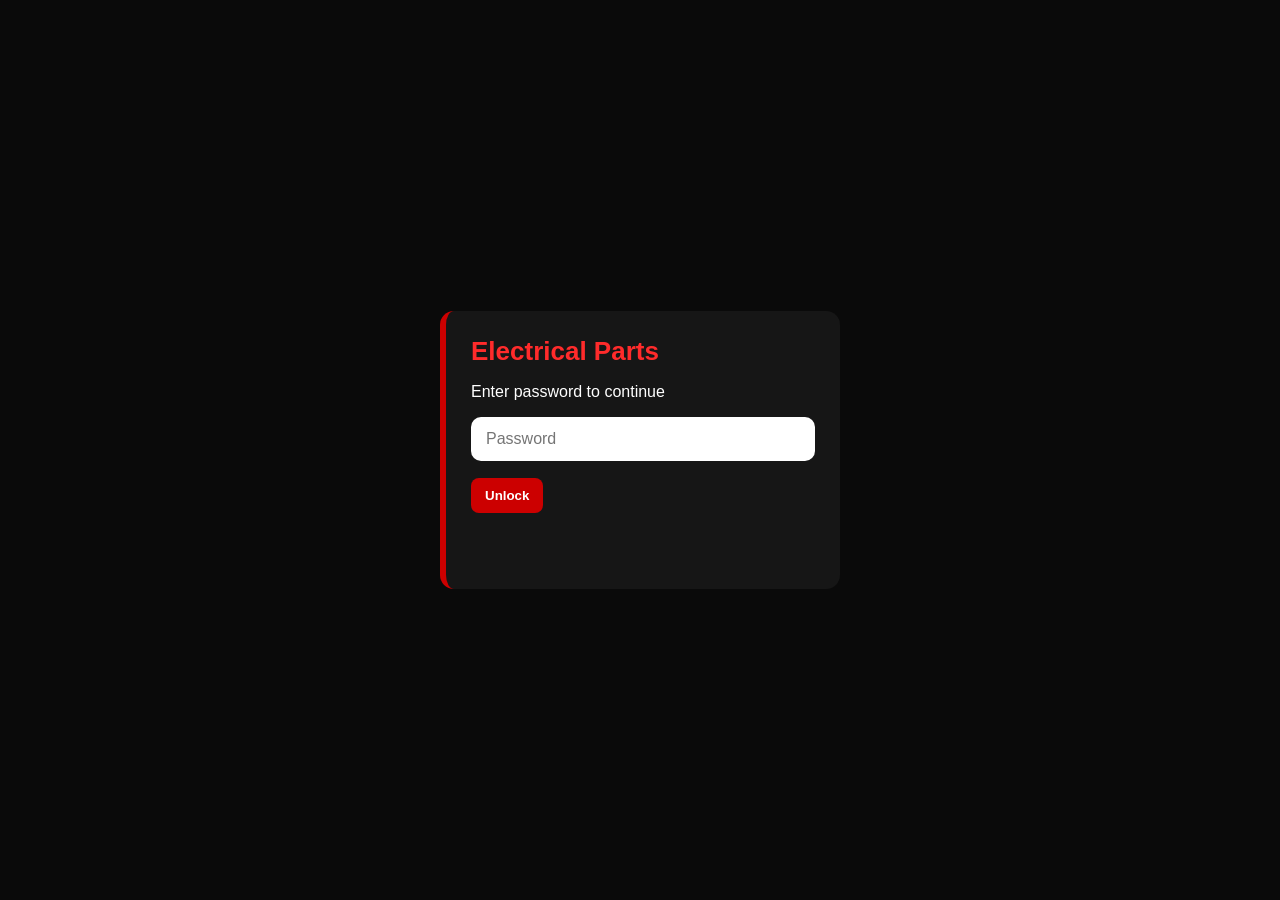
==== commit 54c3c7a7: "Use shared password-only inventory login" ====
--- a/index.html
+++ b/index.html
@@ -14,9 +14,7 @@
 <div class="login-box">
 <h1>Electrical Parts</h1>
 <p>Enter password to continue</p>
-<label for="operatorName">Your name</label>
-<input id="operatorName" autocomplete="username" maxlength="100" placeholder="Name shown in movement history">
-<label class="sr-only" for="passwordInput">Staff password</label>
+<label class="sr-only" for="passwordInput">Password</label>
 <input id="passwordInput" type="password" autocomplete="current-password" placeholder="Password" onkeydown="if(event.key==='Enter'){checkPassword()}">
 <button id="loginButton" onclick="checkPassword()">Unlock</button>
 <p id="loginError" class="login-error" role="alert" aria-live="assertive"></p>
